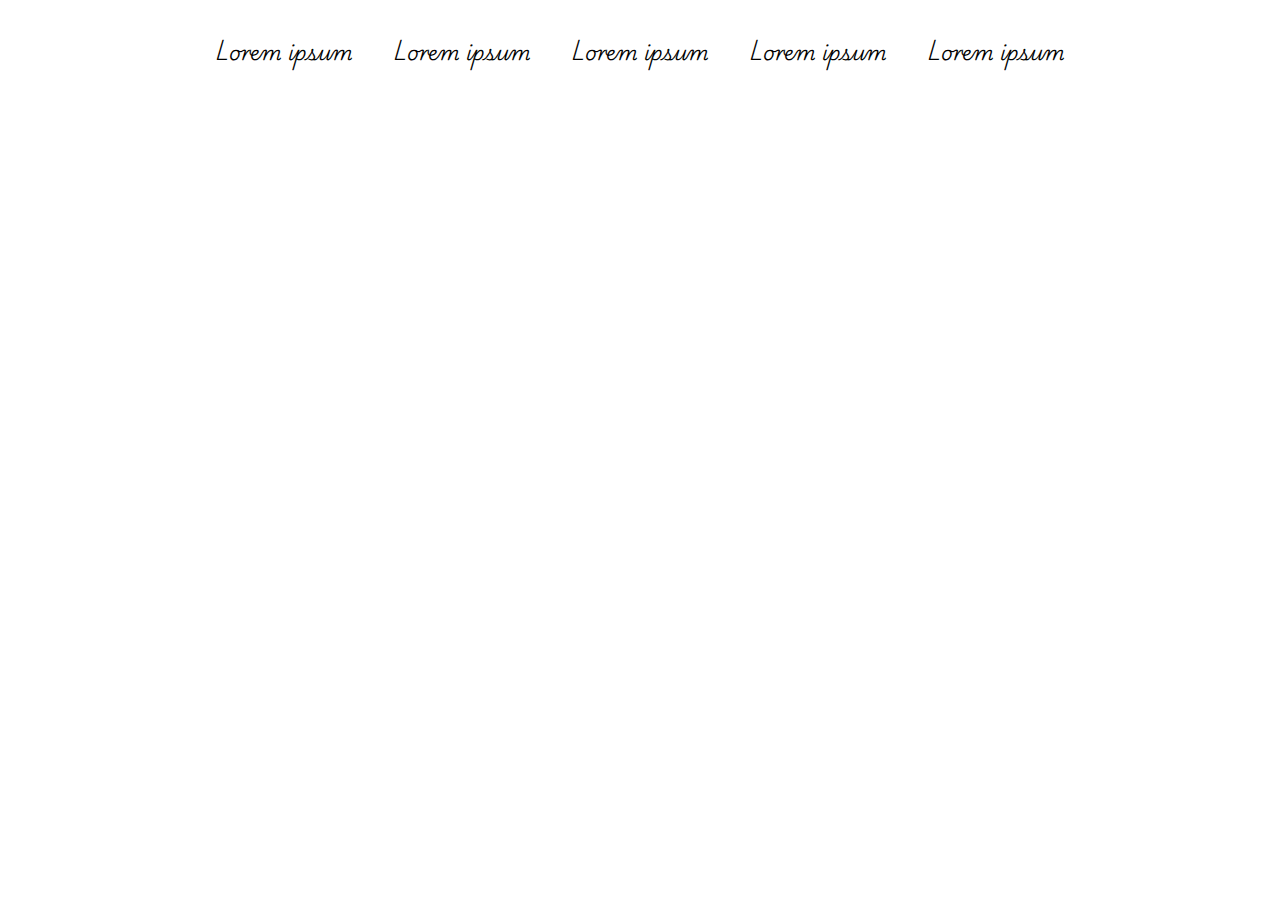
==== index.html @ 35cf9f40 "Add files via upload" ====
<!DOCTYPE html>
<html lang="en">
<head>
    <meta charset="UTF-8">
    <meta name="viewport" content="width=device-width, initial-scale=1.0">
    <link rel="stylesheet" href="cleancss.css">
    <link rel="stylesheet" href="style.css">
    <title>Lorem ipsum</title>
</head>
<body>
    <nav>
        <ul>
            <li><p><a href="#">Lorem ipsum</a></p></li>
            <li><p><a href="#">Lorem ipsum</a></p></li>
            <li><p><a href="#">Lorem ipsum</a></p></li>
            <li><p><a href="#">Lorem ipsum</a></p></li>
            <li><p><a href="#">Lorem ipsum</a></p></li>
        </ul>
    </nav>
    <main>
        <section>
            
        </section>
    </main>
</body>
</html>
---- cleancss.css ----
/* http://meyerweb.com/eric/tools/css/reset/ 
   v2.0 | 20110126
   License: none (public domain)
*/

html, body, div, span, applet, object, iframe,
h1, h2, h3, h4, h5, h6, p, blockquote, pre,
a, abbr, acronym, address, big, cite, code,
del, dfn, em, img, ins, kbd, q, s, samp,
small, strike, strong, sub, sup, tt, var,
b, u, i, center,
dl, dt, dd, ol, ul, li,
fieldset, form, label, legend,
table, caption, tbody, tfoot, thead, tr, th, td,
article, aside, canvas, details, embed, 
figure, figcaption, footer, header, hgroup, 
menu, nav, output, ruby, section, summary,
time, mark, audio, video {
	margin: 0;
	padding: 0;
	border: 0;
	font-size: 100%;
	font: inherit;
	vertical-align: baseline;
}
/* HTML5 display-role reset for older browsers */
article, aside, details, figcaption, figure, 
footer, header, hgroup, menu, nav, section {
	display: block;
}
body {
	line-height: 1.25;
}
ol, ul {
	list-style: none;
}
blockquote, q {
	quotes: none;
}
blockquote:before, blockquote:after,
q:before, q:after {
	content: '';
	content: none;
}
table {
	border-collapse: collapse;
	border-spacing: 0;
}
---- style.css ----
@import url('https://fonts.googleapis.com/css2?family=Playwrite+AU+QLD:wght@100..400&display=swap');

:root {
    font-family: "Playwrite AU QLD", cursive;
    font-optical-sizing: auto;
    font-weight: 300;
    font-style: normal;
    font-size: 10px;

    --bg-prim: white;
    --font-prim: black;
    --acc: rgb(90, 60, 226);
}

body {
    background-color: var(--bg-prim);
}

h1,
h2,
h4,
h5,
h6,
a,
p {
    color: var(--font-prim);

    margin: 0;
    padding: 0;
}

h1 {
    font-size: clamp(2.5rem, 2dvw, 5rem);
    font-weight: 300;
}

h2 {
    font-size: clamp(2rem, 1.5dvw, 3.75rem);
    font-weight: 300;
}

h4 {
    font-size: clamp(1rem, 0.75dvw, 3rem);
    font-weight: 300;
}

h5 {
    font-size: clamp(3rem, 3dvw, 10rem);
    font-weight: 400;
}

h6 {
    font-size: clamp(4rem, 4dvw, 10rem);
    font-weight: 400;
}

a {
    text-decoration: none;
    background: linear-gradient(var(--acc) 0 0) 
    bottom center/
    var(--underline-width, 0%) 0.2rem
    no-repeat;
    
    transition: background 0.25s ease-in-out, color 0.1s ease-in-out;
}

p {
    font-size: clamp(2rem, 1.25dvw, 4rem);
}

.acc {
    color: var(--acc);
}

a:hover {
    color: var(--acc);
    --underline-width:100%
}

nav {
    display: flex;
    height: 10rem;
    background-color: var();
    justify-content: center;
    align-items: center;
}

nav ul {
    display: flex;
    gap: 4rem;
}
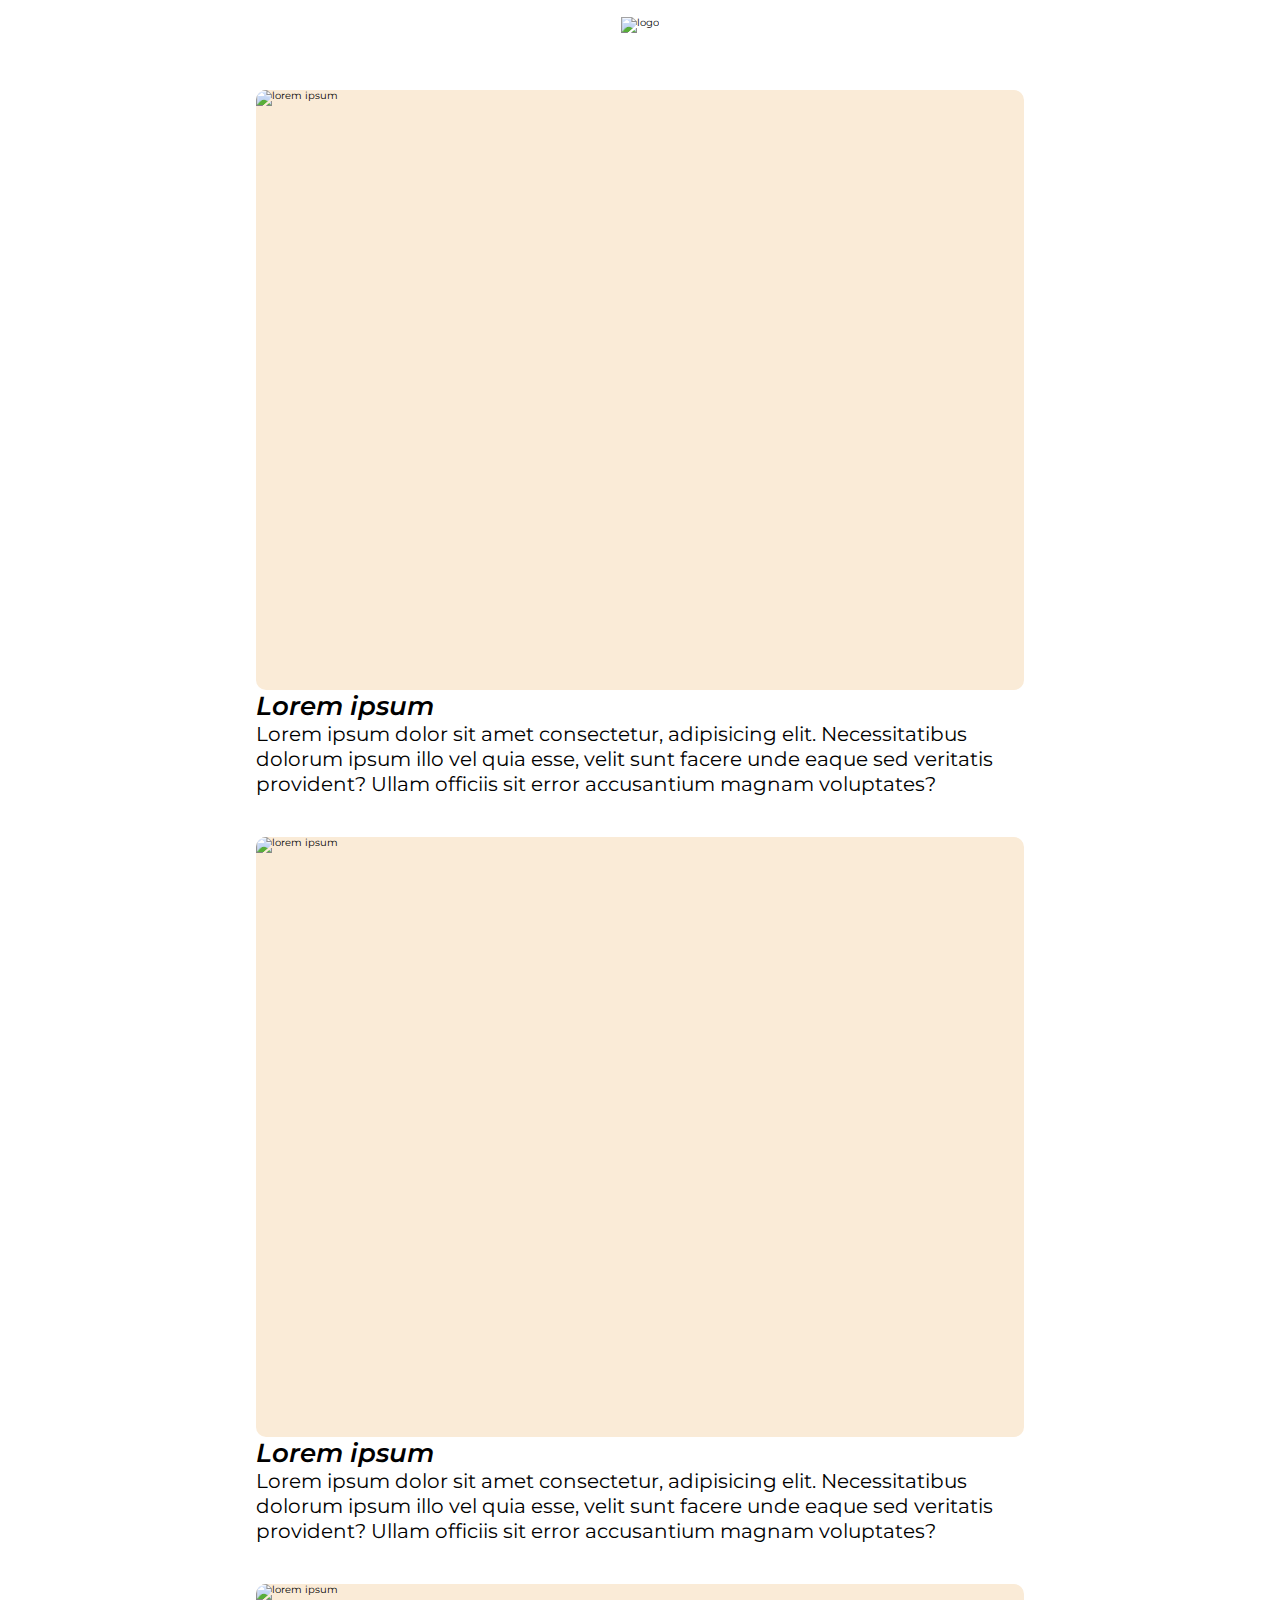
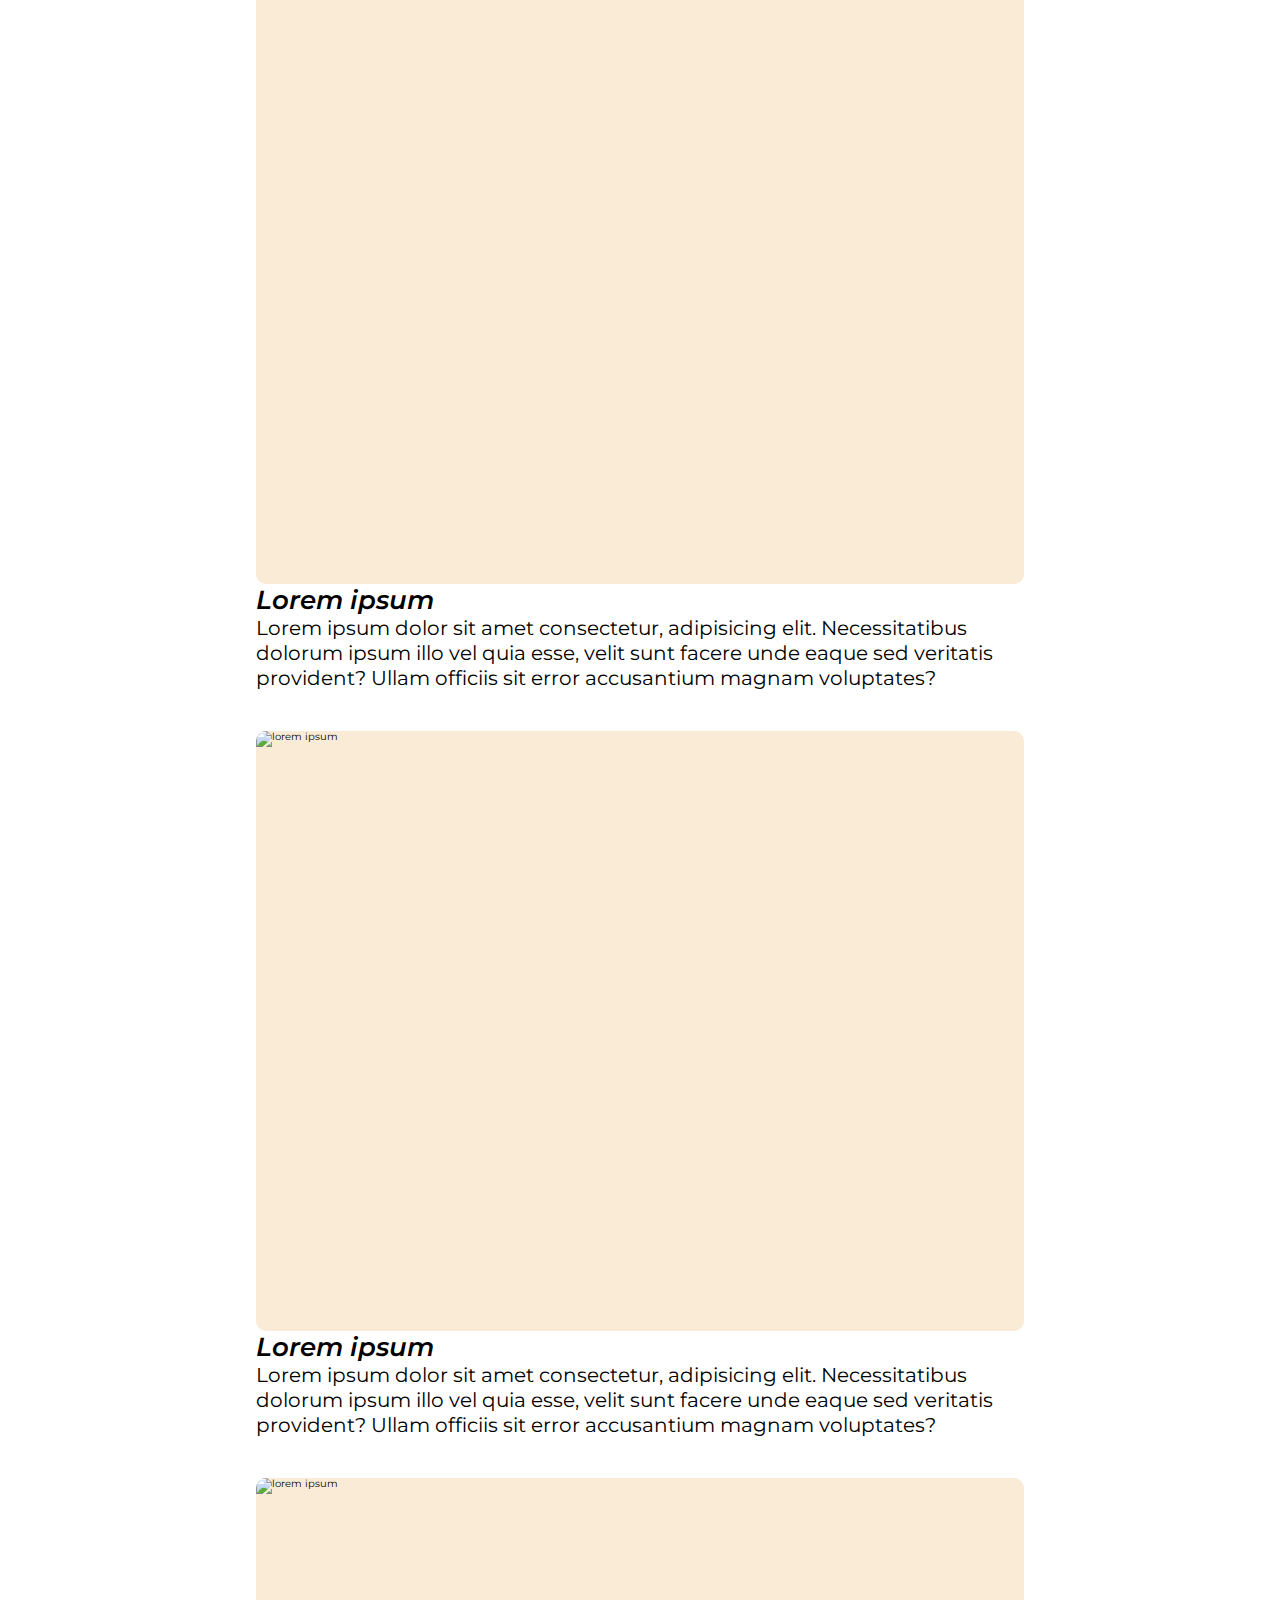
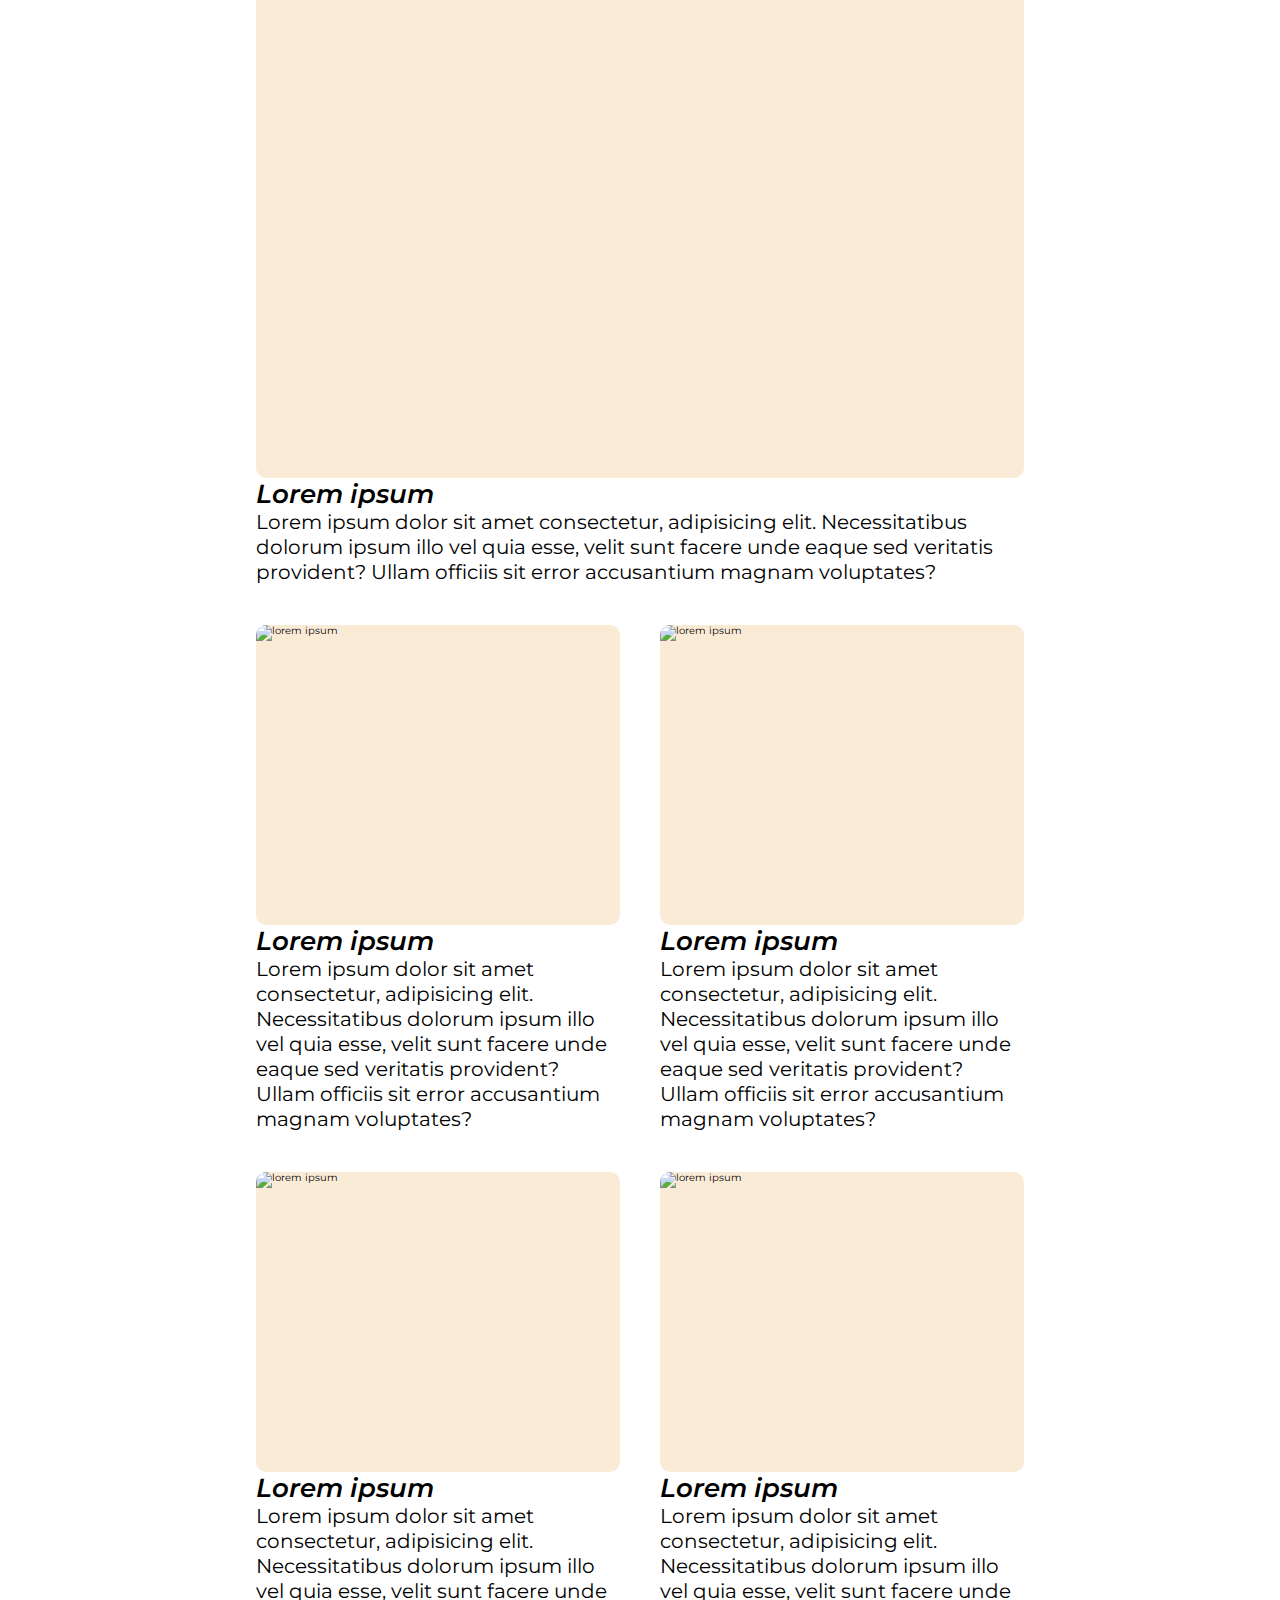
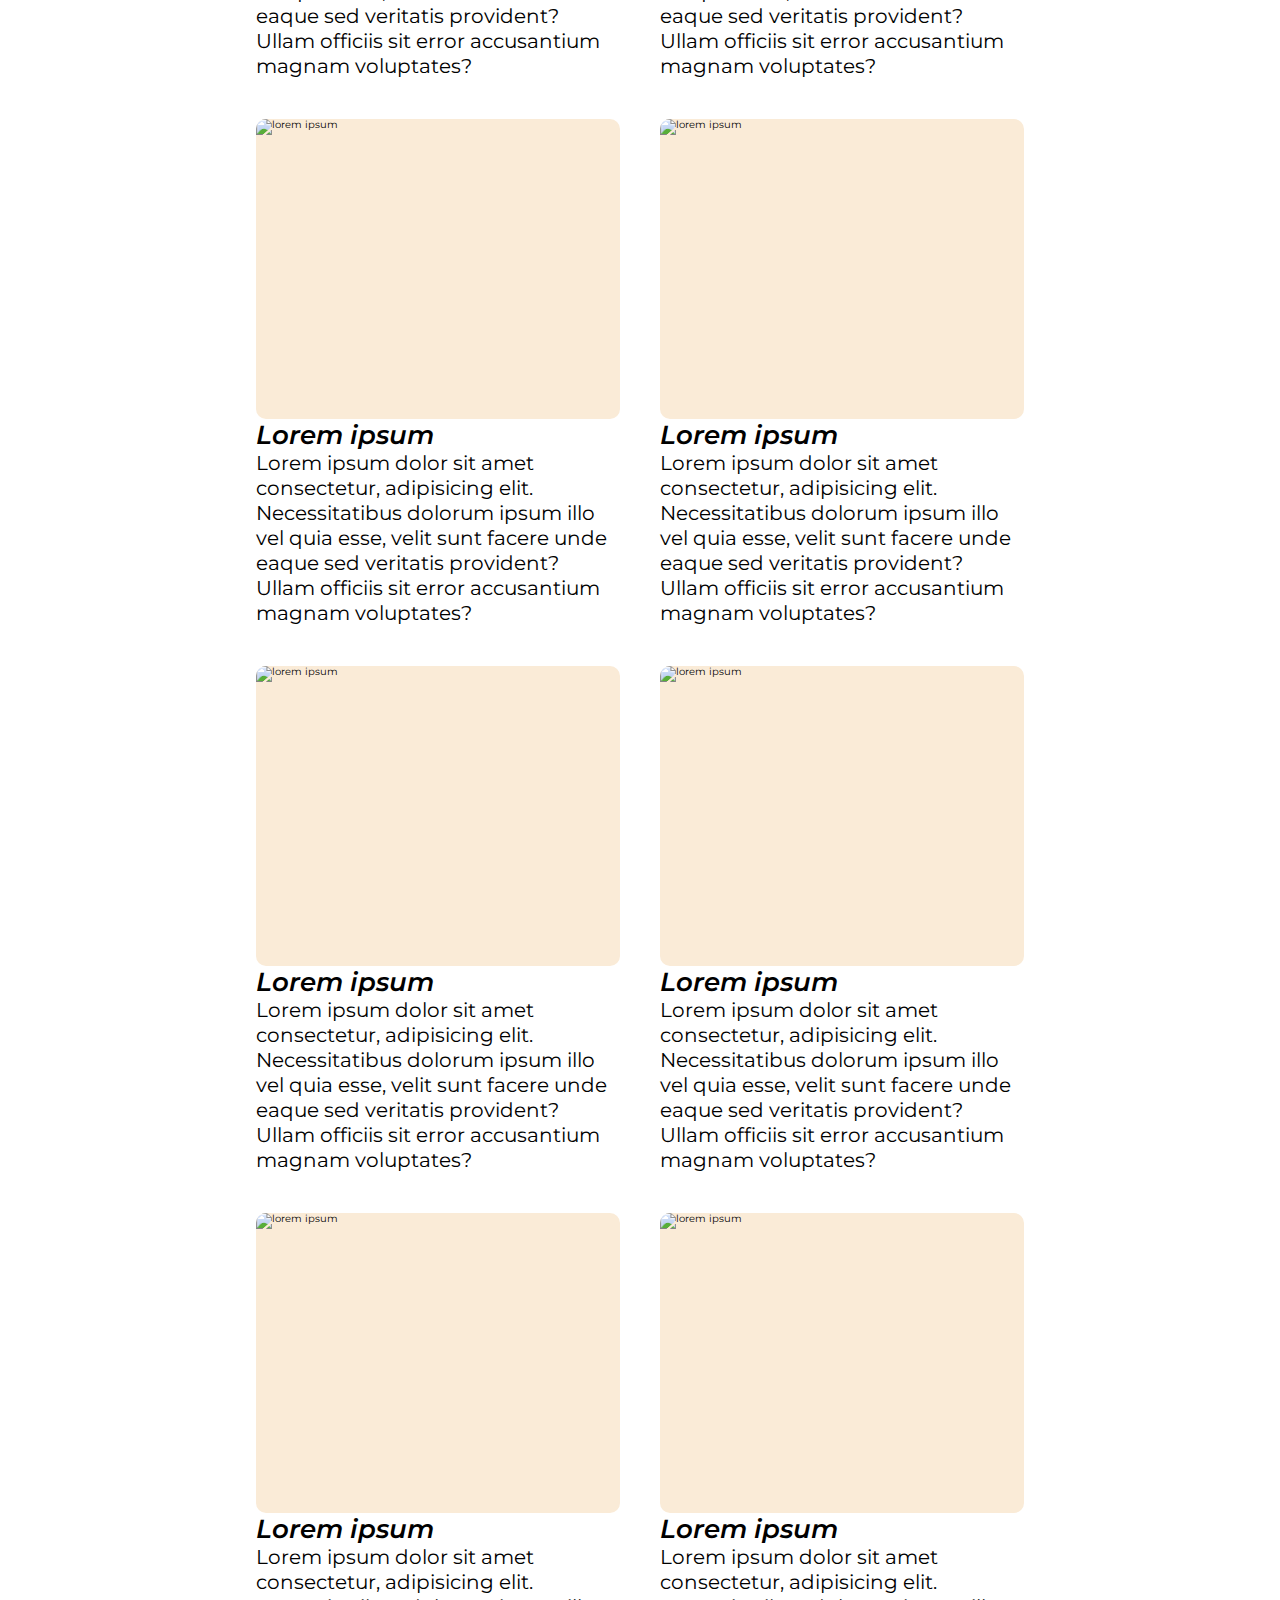
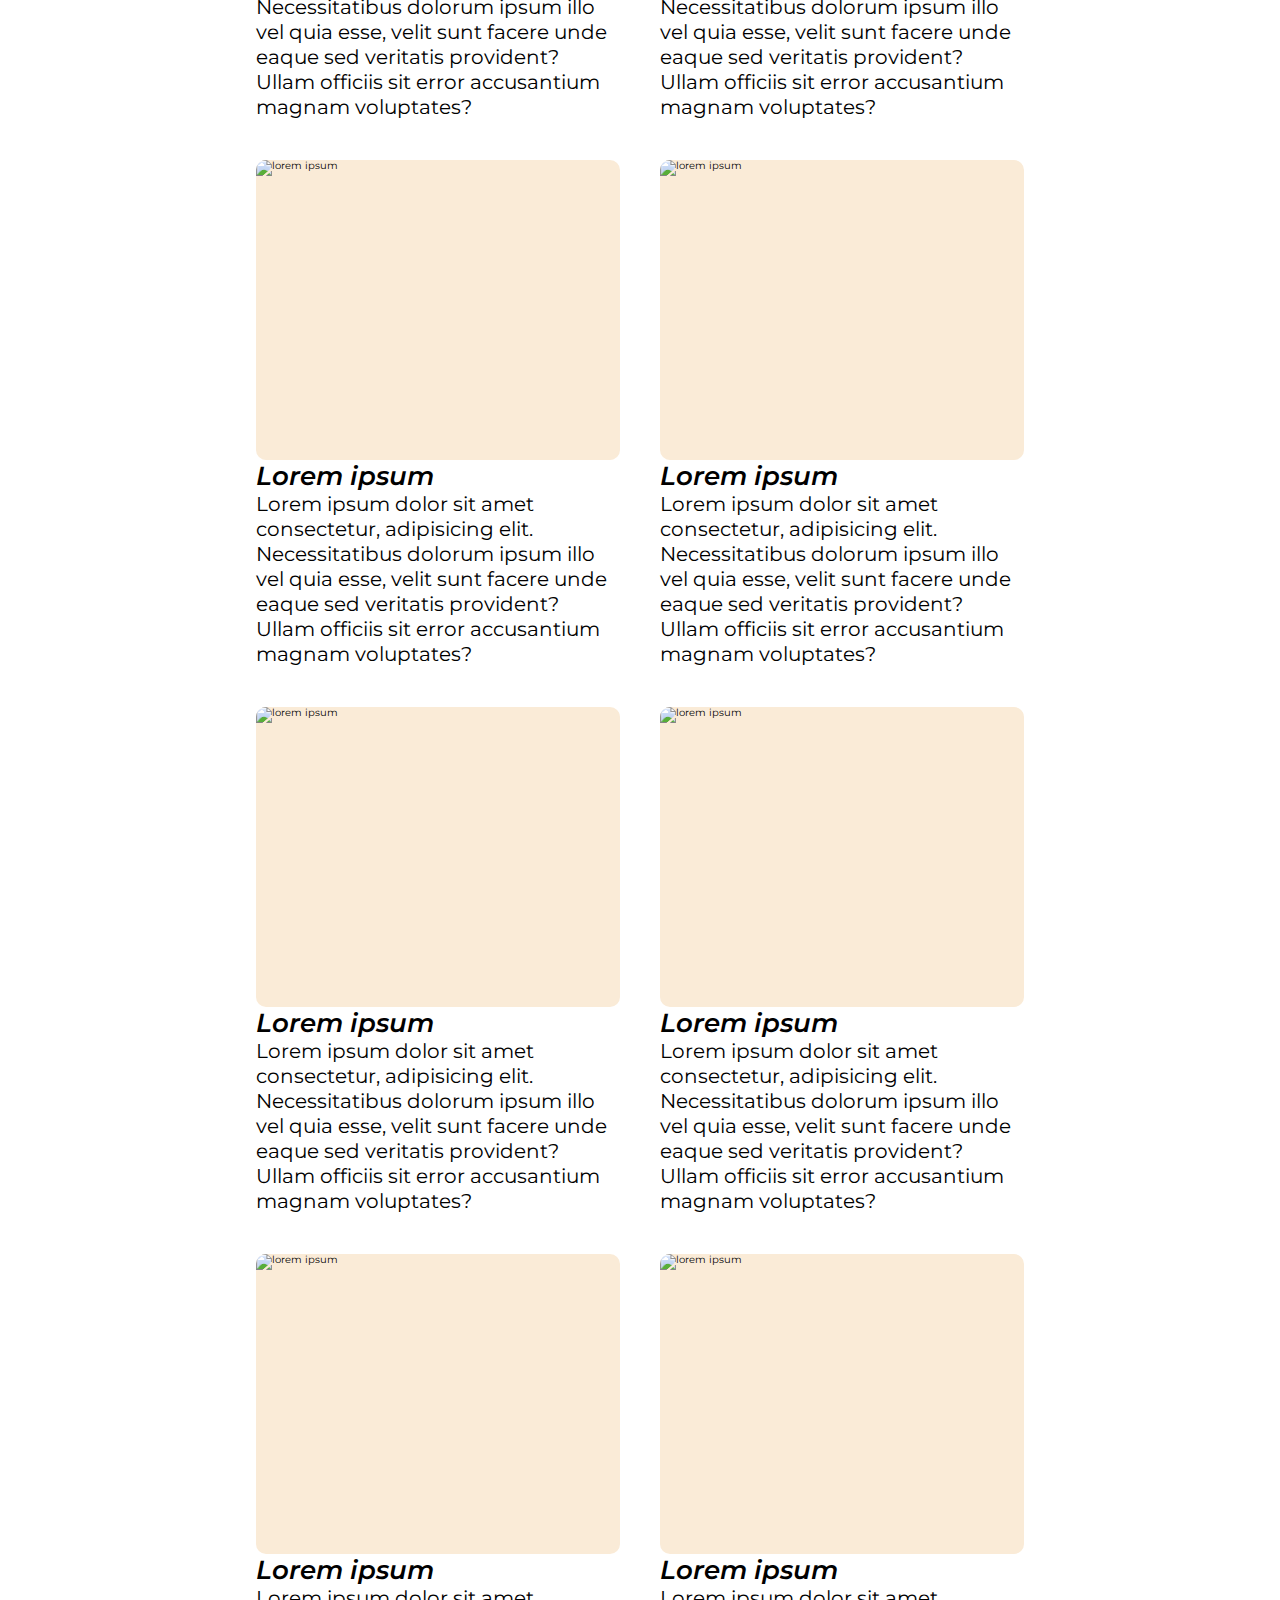
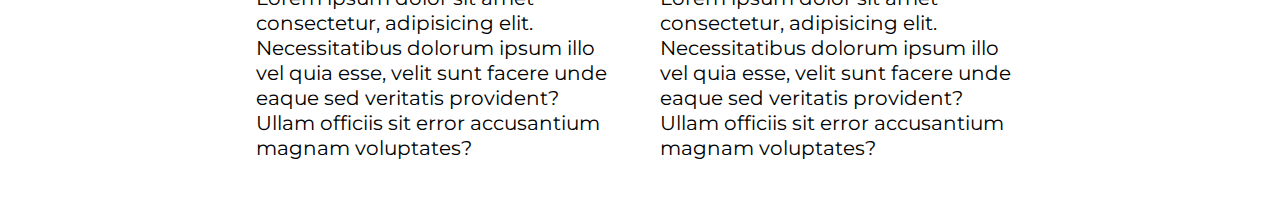
==== commit 1f3c1aa4: "Add files via upload" ====
--- a/index.html
+++ b/index.html
@@ -8,19 +8,157 @@
     <title>Lorem ipsum</title>
 </head>
 <body>
-    <nav>
-        <ul>
-            <li><p><a href="#">Lorem ipsum</a></p></li>
-            <li><p><a href="#">Lorem ipsum</a></p></li>
-            <li><p><a href="#">Lorem ipsum</a></p></li>
-            <li><p><a href="#">Lorem ipsum</a></p></li>
-            <li><p><a href="#">Lorem ipsum</a></p></li>
-        </ul>
-    </nav>
+    <header>
+        <img src="" alt="logo">
+    </header>
     <main>
-        <section>
-            
-        </section>
+        <figure class="top5">
+            <img src="nonexistentimg.jpg" alt="lorem ipsum">
+            <figcaption>
+                <h1>Lorem ipsum</h1>
+                <p>Lorem ipsum dolor sit amet consectetur, adipisicing elit. Necessitatibus dolorum ipsum illo vel quia esse, velit sunt facere unde eaque sed veritatis provident? Ullam officiis sit error accusantium magnam voluptates?</p>
+            </figcaption>
+        </figure>
+        <figure class="top5">
+            <img src="nonexistentimg.jpg" alt="lorem ipsum">
+            <figcaption>
+                <h1>Lorem ipsum</h1>
+                <p>Lorem ipsum dolor sit amet consectetur, adipisicing elit. Necessitatibus dolorum ipsum illo vel quia esse, velit sunt facere unde eaque sed veritatis provident? Ullam officiis sit error accusantium magnam voluptates?</p>
+            </figcaption>
+        </figure>
+        <figure class="top5">
+            <img src="nonexistentimg.jpg" alt="lorem ipsum">
+            <figcaption>
+                <h1>Lorem ipsum</h1>
+                <p>Lorem ipsum dolor sit amet consectetur, adipisicing elit. Necessitatibus dolorum ipsum illo vel quia esse, velit sunt facere unde eaque sed veritatis provident? Ullam officiis sit error accusantium magnam voluptates?</p>
+            </figcaption>
+        </figure>
+        <figure class="top5">
+            <img src="nonexistentimg.jpg" alt="lorem ipsum">
+            <figcaption>
+                <h1>Lorem ipsum</h1>
+                <p>Lorem ipsum dolor sit amet consectetur, adipisicing elit. Necessitatibus dolorum ipsum illo vel quia esse, velit sunt facere unde eaque sed veritatis provident? Ullam officiis sit error accusantium magnam voluptates?</p>
+            </figcaption>
+        </figure>
+        <figure class="top5">
+            <img src="nonexistentimg.jpg" alt="lorem ipsum">
+            <figcaption>
+                <h1>Lorem ipsum</h1>
+                <p>Lorem ipsum dolor sit amet consectetur, adipisicing elit. Necessitatibus dolorum ipsum illo vel quia esse, velit sunt facere unde eaque sed veritatis provident? Ullam officiis sit error accusantium magnam voluptates?</p>
+            </figcaption>
+        </figure>
+        <figure>
+            <img src="nonexistentimg.jpg" alt="lorem ipsum">
+            <figcaption>
+                <h1>Lorem ipsum</h1>
+                <p>Lorem ipsum dolor sit amet consectetur, adipisicing elit. Necessitatibus dolorum ipsum illo vel quia esse, velit sunt facere unde eaque sed veritatis provident? Ullam officiis sit error accusantium magnam voluptates?</p>
+            </figcaption>
+        </figure>
+        <figure>
+            <img src="nonexistentimg.jpg" alt="lorem ipsum">
+            <figcaption>
+                <h1>Lorem ipsum</h1>
+                <p>Lorem ipsum dolor sit amet consectetur, adipisicing elit. Necessitatibus dolorum ipsum illo vel quia esse, velit sunt facere unde eaque sed veritatis provident? Ullam officiis sit error accusantium magnam voluptates?</p>
+            </figcaption>
+        </figure>
+        <figure>
+            <img src="nonexistentimg.jpg" alt="lorem ipsum">
+            <figcaption>
+                <h1>Lorem ipsum</h1>
+                <p>Lorem ipsum dolor sit amet consectetur, adipisicing elit. Necessitatibus dolorum ipsum illo vel quia esse, velit sunt facere unde eaque sed veritatis provident? Ullam officiis sit error accusantium magnam voluptates?</p>
+            </figcaption>
+        </figure>
+        <figure>
+            <img src="nonexistentimg.jpg" alt="lorem ipsum">
+            <figcaption>
+                <h1>Lorem ipsum</h1>
+                <p>Lorem ipsum dolor sit amet consectetur, adipisicing elit. Necessitatibus dolorum ipsum illo vel quia esse, velit sunt facere unde eaque sed veritatis provident? Ullam officiis sit error accusantium magnam voluptates?</p>
+            </figcaption>
+        </figure>
+        <figure>
+            <img src="nonexistentimg.jpg" alt="lorem ipsum">
+            <figcaption>
+                <h1>Lorem ipsum</h1>
+                <p>Lorem ipsum dolor sit amet consectetur, adipisicing elit. Necessitatibus dolorum ipsum illo vel quia esse, velit sunt facere unde eaque sed veritatis provident? Ullam officiis sit error accusantium magnam voluptates?</p>
+            </figcaption>
+        </figure>
+        <figure>
+            <img src="nonexistentimg.jpg" alt="lorem ipsum">
+            <figcaption>
+                <h1>Lorem ipsum</h1>
+                <p>Lorem ipsum dolor sit amet consectetur, adipisicing elit. Necessitatibus dolorum ipsum illo vel quia esse, velit sunt facere unde eaque sed veritatis provident? Ullam officiis sit error accusantium magnam voluptates?</p>
+            </figcaption>
+        </figure>
+        <figure>
+            <img src="nonexistentimg.jpg" alt="lorem ipsum">
+            <figcaption>
+                <h1>Lorem ipsum</h1>
+                <p>Lorem ipsum dolor sit amet consectetur, adipisicing elit. Necessitatibus dolorum ipsum illo vel quia esse, velit sunt facere unde eaque sed veritatis provident? Ullam officiis sit error accusantium magnam voluptates?</p>
+            </figcaption>
+        </figure>
+        <figure>
+            <img src="nonexistentimg.jpg" alt="lorem ipsum">
+            <figcaption>
+                <h1>Lorem ipsum</h1>
+                <p>Lorem ipsum dolor sit amet consectetur, adipisicing elit. Necessitatibus dolorum ipsum illo vel quia esse, velit sunt facere unde eaque sed veritatis provident? Ullam officiis sit error accusantium magnam voluptates?</p>
+            </figcaption>
+        </figure>
+        <figure>
+            <img src="nonexistentimg.jpg" alt="lorem ipsum">
+            <figcaption>
+                <h1>Lorem ipsum</h1>
+                <p>Lorem ipsum dolor sit amet consectetur, adipisicing elit. Necessitatibus dolorum ipsum illo vel quia esse, velit sunt facere unde eaque sed veritatis provident? Ullam officiis sit error accusantium magnam voluptates?</p>
+            </figcaption>
+        </figure>
+        <figure>
+            <img src="nonexistentimg.jpg" alt="lorem ipsum">
+            <figcaption>
+                <h1>Lorem ipsum</h1>
+                <p>Lorem ipsum dolor sit amet consectetur, adipisicing elit. Necessitatibus dolorum ipsum illo vel quia esse, velit sunt facere unde eaque sed veritatis provident? Ullam officiis sit error accusantium magnam voluptates?</p>
+            </figcaption>
+        </figure>
+        <figure>
+            <img src="nonexistentimg.jpg" alt="lorem ipsum">
+            <figcaption>
+                <h1>Lorem ipsum</h1>
+                <p>Lorem ipsum dolor sit amet consectetur, adipisicing elit. Necessitatibus dolorum ipsum illo vel quia esse, velit sunt facere unde eaque sed veritatis provident? Ullam officiis sit error accusantium magnam voluptates?</p>
+            </figcaption>
+        </figure>
+        <figure>
+            <img src="nonexistentimg.jpg" alt="lorem ipsum">
+            <figcaption>
+                <h1>Lorem ipsum</h1>
+                <p>Lorem ipsum dolor sit amet consectetur, adipisicing elit. Necessitatibus dolorum ipsum illo vel quia esse, velit sunt facere unde eaque sed veritatis provident? Ullam officiis sit error accusantium magnam voluptates?</p>
+            </figcaption>
+        </figure>
+        <figure>
+            <img src="nonexistentimg.jpg" alt="lorem ipsum">
+            <figcaption>
+                <h1>Lorem ipsum</h1>
+                <p>Lorem ipsum dolor sit amet consectetur, adipisicing elit. Necessitatibus dolorum ipsum illo vel quia esse, velit sunt facere unde eaque sed veritatis provident? Ullam officiis sit error accusantium magnam voluptates?</p>
+            </figcaption>
+        </figure>
+        <figure>
+            <img src="nonexistentimg.jpg" alt="lorem ipsum">
+            <figcaption>
+                <h1>Lorem ipsum</h1>
+                <p>Lorem ipsum dolor sit amet consectetur, adipisicing elit. Necessitatibus dolorum ipsum illo vel quia esse, velit sunt facere unde eaque sed veritatis provident? Ullam officiis sit error accusantium magnam voluptates?</p>
+            </figcaption>
+        </figure>
+        <figure>
+            <img src="nonexistentimg.jpg" alt="lorem ipsum">
+            <figcaption>
+                <h1>Lorem ipsum</h1>
+                <p>Lorem ipsum dolor sit amet consectetur, adipisicing elit. Necessitatibus dolorum ipsum illo vel quia esse, velit sunt facere unde eaque sed veritatis provident? Ullam officiis sit error accusantium magnam voluptates?</p>
+            </figcaption>
+        </figure>
+        <figure>
+            <img src="nonexistentimg.jpg" alt="lorem ipsum">
+            <figcaption>
+                <h1>Lorem ipsum</h1>
+                <p>Lorem ipsum dolor sit amet consectetur, adipisicing elit. Necessitatibus dolorum ipsum illo vel quia esse, velit sunt facere unde eaque sed veritatis provident? Ullam officiis sit error accusantium magnam voluptates?</p>
+            </figcaption>
+        </figure>
     </main>
 </body>
 </html>--- a/style.css
+++ b/style.css
@@ -1,9 +1,9 @@
-@import url('https://fonts.googleapis.com/css2?family=Playwrite+AU+QLD:wght@100..400&display=swap');
+@import url('https://fonts.googleapis.com/css2?family=Montserrat:ital,wght@0,100..900;1,100..900&display=swap');
 
 :root {
-    font-family: "Playwrite AU QLD", cursive;
+    font-family: "Montserrat", sans-serif;
     font-optical-sizing: auto;
-    font-weight: 300;
+    font-weight: 400;
     font-style: normal;
     font-size: 10px;
 
@@ -31,12 +31,12 @@
 
 h1 {
     font-size: clamp(2.5rem, 2dvw, 5rem);
-    font-weight: 300;
+    font-weight: 600;
 }
 
 h2 {
     font-size: clamp(2rem, 1.5dvw, 3.75rem);
-    font-weight: 300;
+    font-weight: 400;
 }
 
 h4 {
@@ -46,12 +46,12 @@
 
 h5 {
     font-size: clamp(3rem, 3dvw, 10rem);
-    font-weight: 400;
+    font-weight: 500;
 }
 
 h6 {
     font-size: clamp(4rem, 4dvw, 10rem);
-    font-weight: 400;
+    font-weight: 500;
 }
 
 a {
@@ -88,4 +88,51 @@
 nav ul {
     display: flex;
     gap: 4rem;
+}
+
+header {
+    display: flex;
+    justify-content: center;
+    align-items: center;
+    height: 5rem;
+    width: 100%;
+}
+
+main {
+    box-sizing: border-box;
+    padding: 4rem 20%;
+    display: flex;
+    flex-direction: column;
+    gap: 4rem;
+    display: grid;
+    grid-template-columns: 1fr 1fr;
+}
+
+figure.top5 {
+    display: flex;
+    flex-direction: column;
+    grid-column: 1 / 3;
+}
+
+figure.top5 img {
+    background-color: antiquewhite;
+    height: 60rem;
+    width: 100%;
+    border-radius: 1rem;
+}
+
+figcaption h1 {
+    font-style: italic;
+}
+
+figure:not(.top5) {
+    display: flex;
+    flex-direction: column;
+}
+
+figure:not(.top5) img {
+    background-color: antiquewhite;
+    height: 30rem;
+    width: 100%;
+    border-radius: 1rem;
 }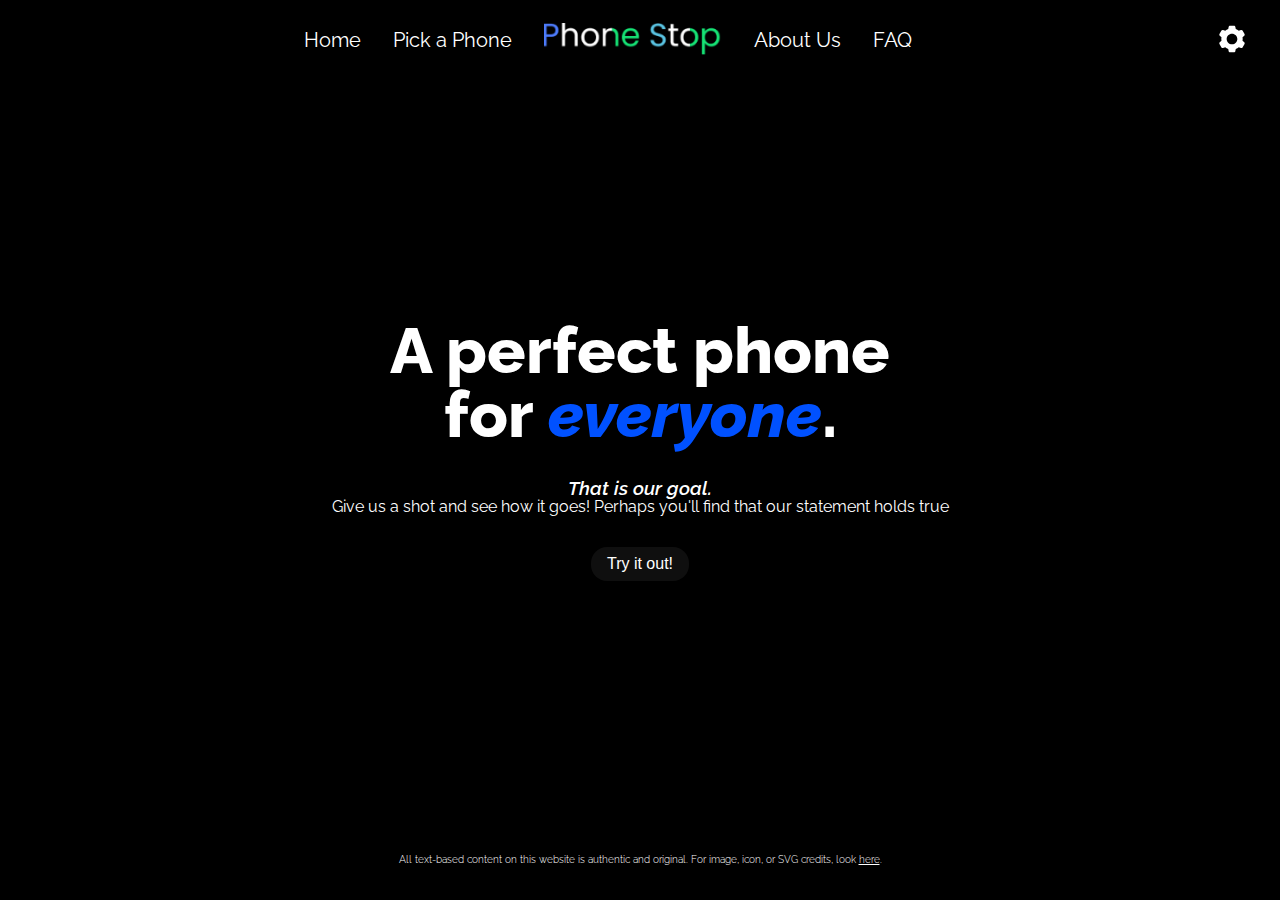
==== commit 2b519d44: "Add files via upload" ====
--- a/index.html
+++ b/index.html
@@ -3,162 +3,39 @@
 <head>
     <meta charset="UTF-8">
     <meta name="viewport" content="width=device-width, initial-scale=1.0">
-    <link rel="stylesheet" href="cleancss.css">
+    <title>Phone Stop</title>
+    <link rel="stylesheet" href="CSS/CleanCSS.css">
     <link rel="stylesheet" href="style.css">
-    <title>Lorem ipsum</title>
+    <link rel="stylesheet" href="CSS/homepage.css">
 </head>
 <body>
-    <header>
-        <img src="" alt="logo">
-    </header>
+    <nav>
+        <ul>
+            <li><a href="#"><h4>Home</h4></a></li>
+            <li><a href="HTML/Pick-a-Phone.html"><h4>Pick a Phone</h4></a></li>
+            <li>
+                <img src="img/logo.png" alt="" class="logoImg">
+            </li>
+            <li><a href="HTML/About-Us.html"><h4>About Us</h4></a></li>
+            <li><a href="HTML/Frequently-Asked-Questions.html"><h4>FAQ</h4></a></li>
+        </ul>
+        <div class="accessibilityButton">
+            <img src="img/SVG/settings.svg" alt="">
+            <div class="accessibilityMenu">
+                <h4>
+                    You can set up a custom theme for this website or use one of the provided ones below. If you also wish to adjust it for colourblindness, you can do so here as well.
+                </h4>
+            </div>
+        </div>
+    </nav>
     <main>
-        <figure class="top5">
-            <img src="nonexistentimg.jpg" alt="lorem ipsum">
-            <figcaption>
-                <h1>Lorem ipsum</h1>
-                <p>Lorem ipsum dolor sit amet consectetur, adipisicing elit. Necessitatibus dolorum ipsum illo vel quia esse, velit sunt facere unde eaque sed veritatis provident? Ullam officiis sit error accusantium magnam voluptates?</p>
-            </figcaption>
-        </figure>
-        <figure class="top5">
-            <img src="nonexistentimg.jpg" alt="lorem ipsum">
-            <figcaption>
-                <h1>Lorem ipsum</h1>
-                <p>Lorem ipsum dolor sit amet consectetur, adipisicing elit. Necessitatibus dolorum ipsum illo vel quia esse, velit sunt facere unde eaque sed veritatis provident? Ullam officiis sit error accusantium magnam voluptates?</p>
-            </figcaption>
-        </figure>
-        <figure class="top5">
-            <img src="nonexistentimg.jpg" alt="lorem ipsum">
-            <figcaption>
-                <h1>Lorem ipsum</h1>
-                <p>Lorem ipsum dolor sit amet consectetur, adipisicing elit. Necessitatibus dolorum ipsum illo vel quia esse, velit sunt facere unde eaque sed veritatis provident? Ullam officiis sit error accusantium magnam voluptates?</p>
-            </figcaption>
-        </figure>
-        <figure class="top5">
-            <img src="nonexistentimg.jpg" alt="lorem ipsum">
-            <figcaption>
-                <h1>Lorem ipsum</h1>
-                <p>Lorem ipsum dolor sit amet consectetur, adipisicing elit. Necessitatibus dolorum ipsum illo vel quia esse, velit sunt facere unde eaque sed veritatis provident? Ullam officiis sit error accusantium magnam voluptates?</p>
-            </figcaption>
-        </figure>
-        <figure class="top5">
-            <img src="nonexistentimg.jpg" alt="lorem ipsum">
-            <figcaption>
-                <h1>Lorem ipsum</h1>
-                <p>Lorem ipsum dolor sit amet consectetur, adipisicing elit. Necessitatibus dolorum ipsum illo vel quia esse, velit sunt facere unde eaque sed veritatis provident? Ullam officiis sit error accusantium magnam voluptates?</p>
-            </figcaption>
-        </figure>
-        <figure>
-            <img src="nonexistentimg.jpg" alt="lorem ipsum">
-            <figcaption>
-                <h1>Lorem ipsum</h1>
-                <p>Lorem ipsum dolor sit amet consectetur, adipisicing elit. Necessitatibus dolorum ipsum illo vel quia esse, velit sunt facere unde eaque sed veritatis provident? Ullam officiis sit error accusantium magnam voluptates?</p>
-            </figcaption>
-        </figure>
-        <figure>
-            <img src="nonexistentimg.jpg" alt="lorem ipsum">
-            <figcaption>
-                <h1>Lorem ipsum</h1>
-                <p>Lorem ipsum dolor sit amet consectetur, adipisicing elit. Necessitatibus dolorum ipsum illo vel quia esse, velit sunt facere unde eaque sed veritatis provident? Ullam officiis sit error accusantium magnam voluptates?</p>
-            </figcaption>
-        </figure>
-        <figure>
-            <img src="nonexistentimg.jpg" alt="lorem ipsum">
-            <figcaption>
-                <h1>Lorem ipsum</h1>
-                <p>Lorem ipsum dolor sit amet consectetur, adipisicing elit. Necessitatibus dolorum ipsum illo vel quia esse, velit sunt facere unde eaque sed veritatis provident? Ullam officiis sit error accusantium magnam voluptates?</p>
-            </figcaption>
-        </figure>
-        <figure>
-            <img src="nonexistentimg.jpg" alt="lorem ipsum">
-            <figcaption>
-                <h1>Lorem ipsum</h1>
-                <p>Lorem ipsum dolor sit amet consectetur, adipisicing elit. Necessitatibus dolorum ipsum illo vel quia esse, velit sunt facere unde eaque sed veritatis provident? Ullam officiis sit error accusantium magnam voluptates?</p>
-            </figcaption>
-        </figure>
-        <figure>
-            <img src="nonexistentimg.jpg" alt="lorem ipsum">
-            <figcaption>
-                <h1>Lorem ipsum</h1>
-                <p>Lorem ipsum dolor sit amet consectetur, adipisicing elit. Necessitatibus dolorum ipsum illo vel quia esse, velit sunt facere unde eaque sed veritatis provident? Ullam officiis sit error accusantium magnam voluptates?</p>
-            </figcaption>
-        </figure>
-        <figure>
-            <img src="nonexistentimg.jpg" alt="lorem ipsum">
-            <figcaption>
-                <h1>Lorem ipsum</h1>
-                <p>Lorem ipsum dolor sit amet consectetur, adipisicing elit. Necessitatibus dolorum ipsum illo vel quia esse, velit sunt facere unde eaque sed veritatis provident? Ullam officiis sit error accusantium magnam voluptates?</p>
-            </figcaption>
-        </figure>
-        <figure>
-            <img src="nonexistentimg.jpg" alt="lorem ipsum">
-            <figcaption>
-                <h1>Lorem ipsum</h1>
-                <p>Lorem ipsum dolor sit amet consectetur, adipisicing elit. Necessitatibus dolorum ipsum illo vel quia esse, velit sunt facere unde eaque sed veritatis provident? Ullam officiis sit error accusantium magnam voluptates?</p>
-            </figcaption>
-        </figure>
-        <figure>
-            <img src="nonexistentimg.jpg" alt="lorem ipsum">
-            <figcaption>
-                <h1>Lorem ipsum</h1>
-                <p>Lorem ipsum dolor sit amet consectetur, adipisicing elit. Necessitatibus dolorum ipsum illo vel quia esse, velit sunt facere unde eaque sed veritatis provident? Ullam officiis sit error accusantium magnam voluptates?</p>
-            </figcaption>
-        </figure>
-        <figure>
-            <img src="nonexistentimg.jpg" alt="lorem ipsum">
-            <figcaption>
-                <h1>Lorem ipsum</h1>
-                <p>Lorem ipsum dolor sit amet consectetur, adipisicing elit. Necessitatibus dolorum ipsum illo vel quia esse, velit sunt facere unde eaque sed veritatis provident? Ullam officiis sit error accusantium magnam voluptates?</p>
-            </figcaption>
-        </figure>
-        <figure>
-            <img src="nonexistentimg.jpg" alt="lorem ipsum">
-            <figcaption>
-                <h1>Lorem ipsum</h1>
-                <p>Lorem ipsum dolor sit amet consectetur, adipisicing elit. Necessitatibus dolorum ipsum illo vel quia esse, velit sunt facere unde eaque sed veritatis provident? Ullam officiis sit error accusantium magnam voluptates?</p>
-            </figcaption>
-        </figure>
-        <figure>
-            <img src="nonexistentimg.jpg" alt="lorem ipsum">
-            <figcaption>
-                <h1>Lorem ipsum</h1>
-                <p>Lorem ipsum dolor sit amet consectetur, adipisicing elit. Necessitatibus dolorum ipsum illo vel quia esse, velit sunt facere unde eaque sed veritatis provident? Ullam officiis sit error accusantium magnam voluptates?</p>
-            </figcaption>
-        </figure>
-        <figure>
-            <img src="nonexistentimg.jpg" alt="lorem ipsum">
-            <figcaption>
-                <h1>Lorem ipsum</h1>
-                <p>Lorem ipsum dolor sit amet consectetur, adipisicing elit. Necessitatibus dolorum ipsum illo vel quia esse, velit sunt facere unde eaque sed veritatis provident? Ullam officiis sit error accusantium magnam voluptates?</p>
-            </figcaption>
-        </figure>
-        <figure>
-            <img src="nonexistentimg.jpg" alt="lorem ipsum">
-            <figcaption>
-                <h1>Lorem ipsum</h1>
-                <p>Lorem ipsum dolor sit amet consectetur, adipisicing elit. Necessitatibus dolorum ipsum illo vel quia esse, velit sunt facere unde eaque sed veritatis provident? Ullam officiis sit error accusantium magnam voluptates?</p>
-            </figcaption>
-        </figure>
-        <figure>
-            <img src="nonexistentimg.jpg" alt="lorem ipsum">
-            <figcaption>
-                <h1>Lorem ipsum</h1>
-                <p>Lorem ipsum dolor sit amet consectetur, adipisicing elit. Necessitatibus dolorum ipsum illo vel quia esse, velit sunt facere unde eaque sed veritatis provident? Ullam officiis sit error accusantium magnam voluptates?</p>
-            </figcaption>
-        </figure>
-        <figure>
-            <img src="nonexistentimg.jpg" alt="lorem ipsum">
-            <figcaption>
-                <h1>Lorem ipsum</h1>
-                <p>Lorem ipsum dolor sit amet consectetur, adipisicing elit. Necessitatibus dolorum ipsum illo vel quia esse, velit sunt facere unde eaque sed veritatis provident? Ullam officiis sit error accusantium magnam voluptates?</p>
-            </figcaption>
-        </figure>
-        <figure>
-            <img src="nonexistentimg.jpg" alt="lorem ipsum">
-            <figcaption>
-                <h1>Lorem ipsum</h1>
-                <p>Lorem ipsum dolor sit amet consectetur, adipisicing elit. Necessitatibus dolorum ipsum illo vel quia esse, velit sunt facere unde eaque sed veritatis provident? Ullam officiis sit error accusantium magnam voluptates?</p>
-            </figcaption>
-        </figure>
+        <h6>A perfect phone<br>for <span class="accent">everyone</span>.</h6>
+        <h2>That is our goal.</h2>
+        <p>Give us a shot and see how it goes! Perhaps you'll find that our statement holds true</p>
+        <a href="HTML/Pick-a-Phone.html"><button><p>Try it out!</p></button></a>
     </main>
+    <footer>
+        <h3>All text-based content on this website is authentic and original. For image, icon, or SVG credits, look <a href="HTML/About-Us.html">here</a>.</h3>
+    </footer>
 </body>
 </html>--- a/CSS/CleanCSS.css
+++ b/CSS/CleanCSS.css
@@ -0,0 +1,48 @@
+/* http://meyerweb.com/eric/tools/css/reset/ 
+   v2.0 | 20110126
+   License: none (public domain)
+*/
+
+html, body, div, span, applet, object, iframe,
+h1, h2, h3, h4, h5, h6, p, blockquote, pre,
+a, abbr, acronym, address, big, cite, code,
+del, dfn, em, img, ins, kbd, q, s, samp,
+small, strike, strong, sub, sup, tt, var,
+b, u, i, center,
+dl, dt, dd, ol, ul, li,
+fieldset, form, label, legend,
+table, caption, tbody, tfoot, thead, tr, th, td,
+article, aside, canvas, details, embed, 
+figure, figcaption, footer, header, hgroup, 
+menu, nav, output, ruby, section, summary,
+time, mark, audio, video {
+	margin: 0;
+	padding: 0;
+	border: 0;
+	font-size: 100%;
+	font: inherit;
+	vertical-align: baseline;
+}
+/* HTML5 display-role reset for older browsers */
+article, aside, details, figcaption, figure, 
+footer, header, hgroup, menu, nav, section {
+	display: block;
+}
+body {
+	line-height: 1;
+}
+ol, ul {
+	list-style: none;
+}
+blockquote, q {
+	quotes: none;
+}
+blockquote:before, blockquote:after,
+q:before, q:after {
+	content: '';
+	content: none;
+}
+table {
+	border-collapse: collapse;
+	border-spacing: 0;
+}--- a/style.css
+++ b/style.css
@@ -1,138 +1,162 @@
-@import url('https://fonts.googleapis.com/css2?family=Montserrat:ital,wght@0,100..900;1,100..900&display=swap');
+@import url('https://fonts.googleapis.com/css2?family=Raleway:ital,wght@0,100..900;1,100..900&display=swap');
 
 :root {
-    font-family: "Montserrat", sans-serif;
+    font-family: "Raleway", sans-serif;
     font-optical-sizing: auto;
     font-weight: 400;
     font-style: normal;
-    font-size: 10px;
 
-    --bg-prim: white;
-    --font-prim: black;
-    --acc: rgb(90, 60, 226);
+    --bg-prim: black;
+    --bg-sec: rgb(15, 15, 15);
+
+    --fc-prim: white;
+    
+    --acc: rgb(0, 81, 255);
+    --warn: rgb(255, 0, 0);
 }
 
 body {
     background-color: var(--bg-prim);
+    color: var(--fc-prim);
 }
 
-h1,
-h2,
-h4,
-h5,
-h6,
-a,
-p {
-    color: var(--font-prim);
-
-    margin: 0;
-    padding: 0;
+main {
+    min-height: calc(100vh - 10rem);
 }
 
 h1 {
     font-size: clamp(2.5rem, 2dvw, 5rem);
+    font-weight: 500;
+}
+
+h2 {
+    font-size: clamp(1rem, 1.5dvw, 3.75rem);
     font-weight: 600;
 }
 
-h2 {
-    font-size: clamp(2rem, 1.5dvw, 3.75rem);
-    font-weight: 400;
+h3 {
+    font-size: clamp(0.5rem, 0.75dvw, 2rem);
+    font-weight: 300;
 }
 
 h4 {
-    font-size: clamp(1rem, 0.75dvw, 3rem);
-    font-weight: 300;
+    font-size: clamp(1.25rem, 1dvw, 3.75rem);
+    font-weight: 400;
 }
 
 h5 {
     font-size: clamp(3rem, 3dvw, 10rem);
-    font-weight: 500;
+    font-weight: 800;
 }
 
 h6 {
     font-size: clamp(4rem, 4dvw, 10rem);
-    font-weight: 500;
+    font-weight: 800;
 }
 
 a {
+    color: var(--fc-prim);
     text-decoration: none;
+
     background: linear-gradient(var(--acc) 0 0) 
     bottom center/
     var(--underline-width, 0%) 0.2rem
     no-repeat;
     
-    transition: background 0.25s ease-in-out, color 0.1s ease-in-out;
+    transition: background 0.1s ease-in-out, color 0.1s ease-in-out;
 }
 
-p {
-    font-size: clamp(2rem, 1.25dvw, 4rem);
-}
-
-.acc {
-    color: var(--acc);
+a.Warning {
+    background: linear-gradient(var(--warn) 0 0)
+    bottom center/
+    var(--underline-width, 0%) 0.2rem
+    no-repeat;
 }
 
 a:hover {
     color: var(--acc);
-    --underline-width:100%
+    --underline-width: 100%
+}
+
+a.Warning:hover {
+    color: var(--warn);
+}
+
+p {
+    font-size: clamp(1rem, 1dvw, 4rem);
+}
+
+.accent {
+    color: var(--acc);
 }
 
 nav {
     display: flex;
-    height: 10rem;
-    background-color: var();
     justify-content: center;
+    height: 5rem;
     align-items: center;
+    font-size: clamp(1.25rem, 1dvw, 3.75rem);
+    font-weight: 400;
 }
 
 nav ul {
     display: flex;
-    gap: 4rem;
+    gap: 2rem;
+    align-items: center;
+    justify-content: center;
+    width: 100%;
 }
 
-header {
+nav img.logoImg {
+    height: 2rem;
+}
+
+button {
+    background-color: var(--bg-sec);
+    color: var(--fc-prim);
+    border: none;
+    border-radius: 1rem;
+    padding: 0.5rem 1rem;
+    transition: color 0.1s ease-in-out;
+}
+
+button:hover {
+    color: var(--acc);
+    cursor: pointer;
+}
+
+footer {
     display: flex;
     justify-content: center;
     align-items: center;
     height: 5rem;
-    width: 100%;
 }
 
-main {
-    box-sizing: border-box;
-    padding: 4rem 20%;
-    display: flex;
-    flex-direction: column;
-    gap: 4rem;
-    display: grid;
-    grid-template-columns: 1fr 1fr;
+footer a {
+    text-decoration: underline;
 }
 
-figure.top5 {
-    display: flex;
-    flex-direction: column;
-    grid-column: 1 / 3;
+.accessibilityButton {
+    margin-right: 2rem;
 }
 
-figure.top5 img {
-    background-color: antiquewhite;
-    height: 60rem;
-    width: 100%;
+.accessibilityButton img {
+    height: 2rem;
+}
+
+.accessibilityMenu {
+    position: absolute;
+    transform: scale(0);
+    transform-origin: top right;
+    transition: transform 0.1s ease-in-out;
+    right: 2rem;
+    width: 30rem;
+    background-color: var(--bg-sec);
+    padding: 1rem;
     border-radius: 1rem;
 }
 
-figcaption h1 {
-    font-style: italic;
+.accessibilityButton:hover > .accessibilityMenu {
+    transform: scale(1);
 }
 
-figure:not(.top5) {
-    display: flex;
-    flex-direction: column;
-}
-
-figure:not(.top5) img {
-    background-color: antiquewhite;
-    height: 30rem;
-    width: 100%;
-    border-radius: 1rem;
-}--- a/CSS/homepage.css
+++ b/CSS/homepage.css
@@ -0,0 +1,23 @@
+main {
+    display: flex;
+    align-items: center;
+    justify-content: center;
+    flex-direction: column;
+    text-align: center;
+}
+
+h6 {
+    margin-bottom: 2rem;
+}
+
+h2 {
+    font-style: italic;
+}
+
+.accent {
+    font-style: italic;
+}
+
+button {
+    margin-top: 2rem;
+}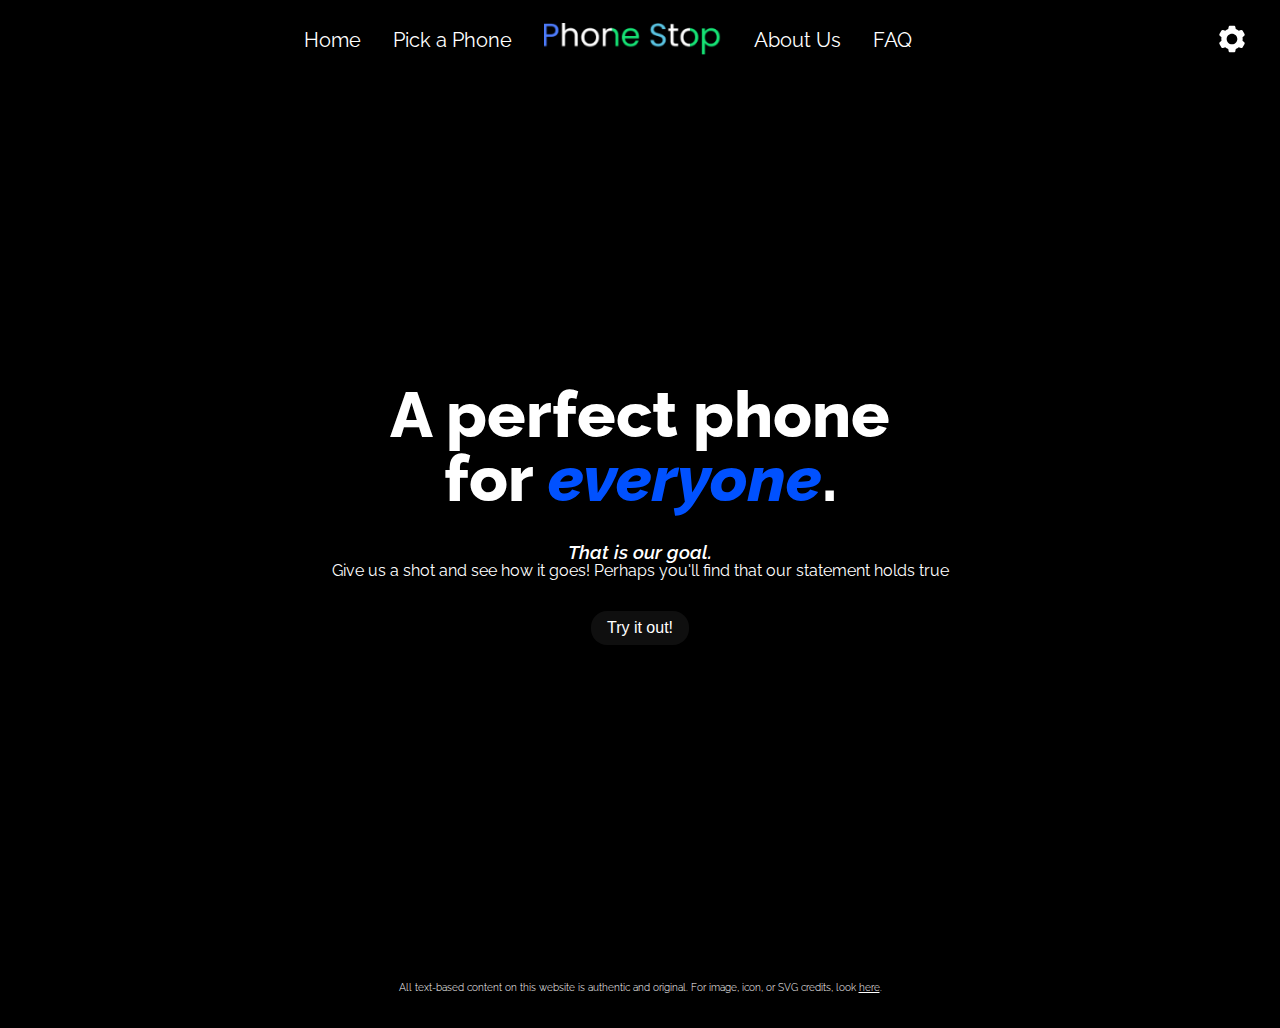
==== commit 24342e2b: "Add files via upload" ====
--- a/index.html
+++ b/index.html
@@ -11,13 +11,13 @@
 <body>
     <nav>
         <ul>
-            <li><a href="#"><h4>Home</h4></a></li>
-            <li><a href="HTML/Pick-a-Phone.html"><h4>Pick a Phone</h4></a></li>
+            <li><a href="#">Home</a></li>
+            <li><a href="HTML/Pick-a-Phone.html">Pick a Phone</a></li>
             <li>
                 <img src="img/logo.png" alt="" class="logoImg">
             </li>
-            <li><a href="HTML/About-Us.html"><h4>About Us</h4></a></li>
-            <li><a href="HTML/Frequently-Asked-Questions.html"><h4>FAQ</h4></a></li>
+            <li><a href="HTML/About-Us.html">About Us</a></li>
+            <li><a href="HTML/Frequently-Asked-Questions.html">FAQ</a></li>
         </ul>
         <div class="accessibilityButton">
             <img src="img/SVG/settings.svg" alt="">
--- a/style.css
+++ b/style.css
@@ -8,6 +8,8 @@
 
     --bg-prim: black;
     --bg-sec: rgb(15, 15, 15);
+
+    --border-prim: rgb(87, 87, 87);
 
     --fc-prim: white;
     
@@ -22,6 +24,7 @@
 
 main {
     min-height: calc(100vh - 10rem);
+    padding: 4rem 20%;
 }
 
 h1 {
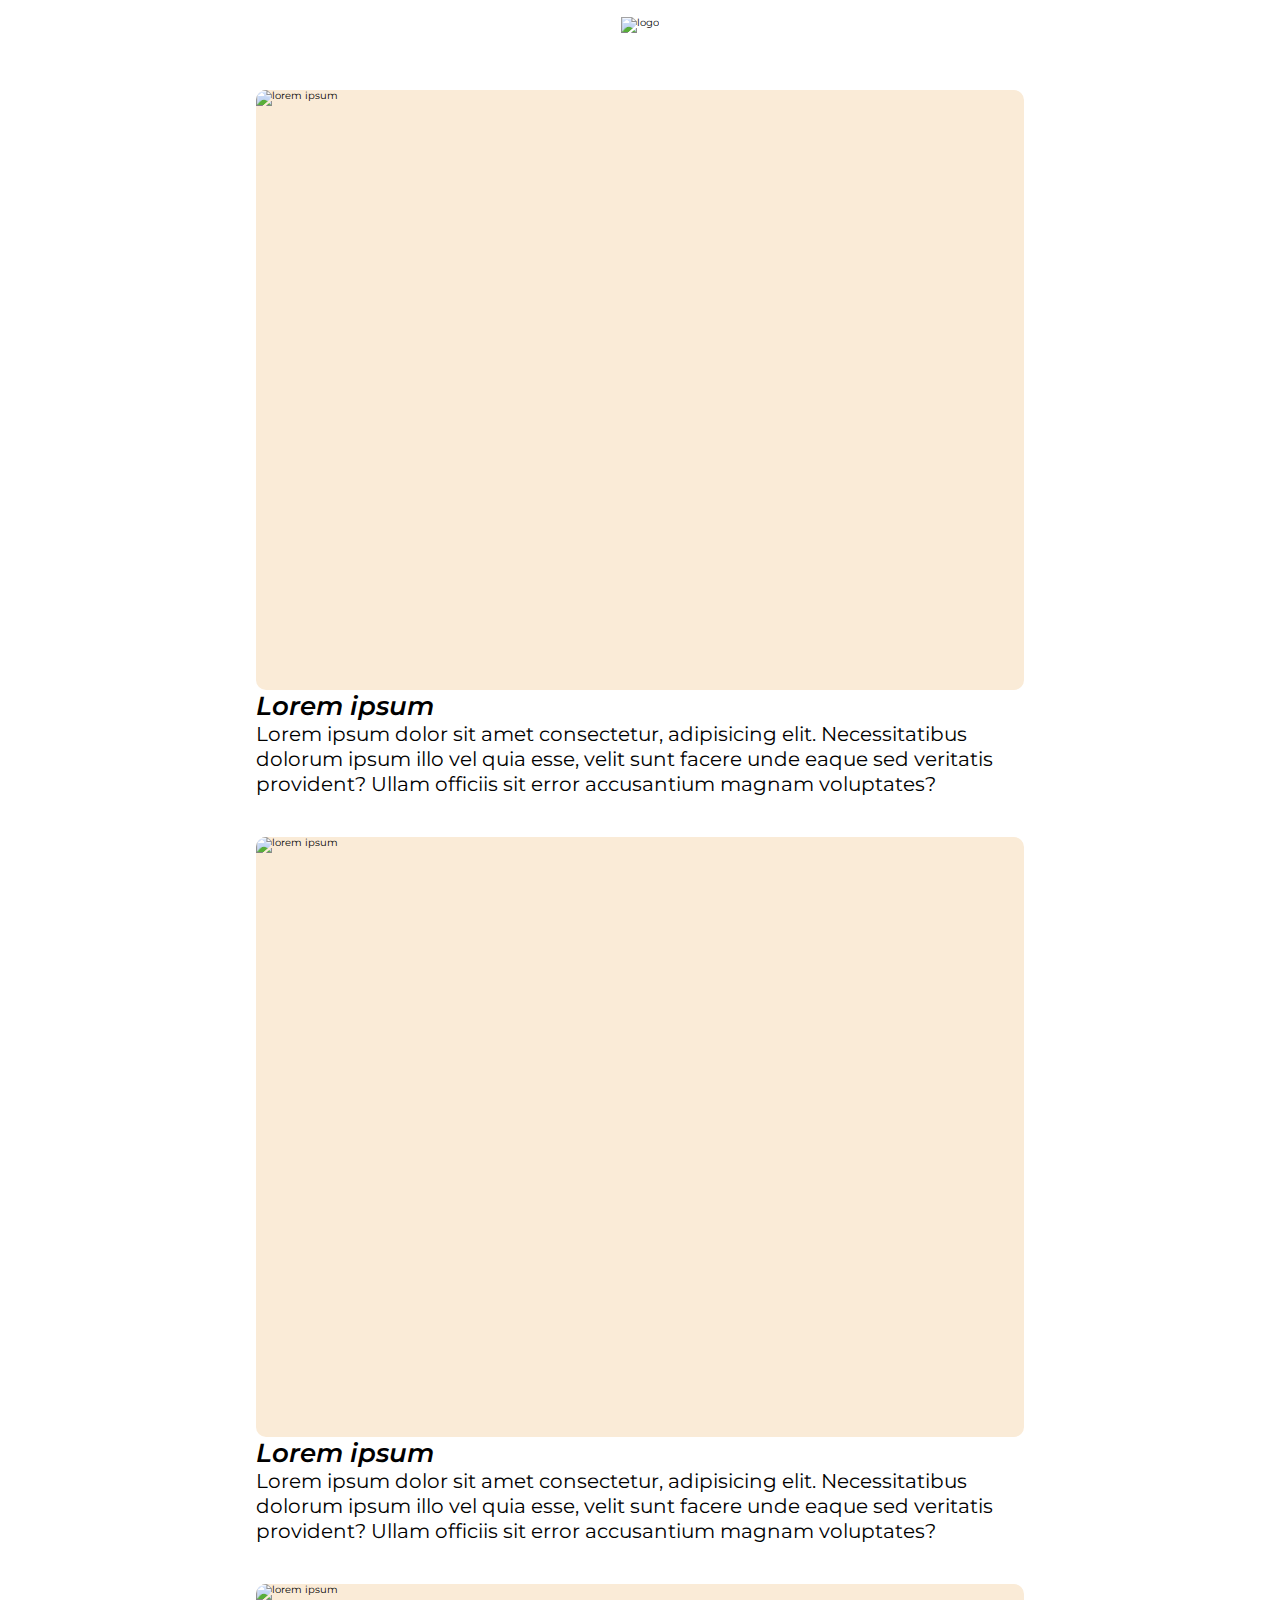
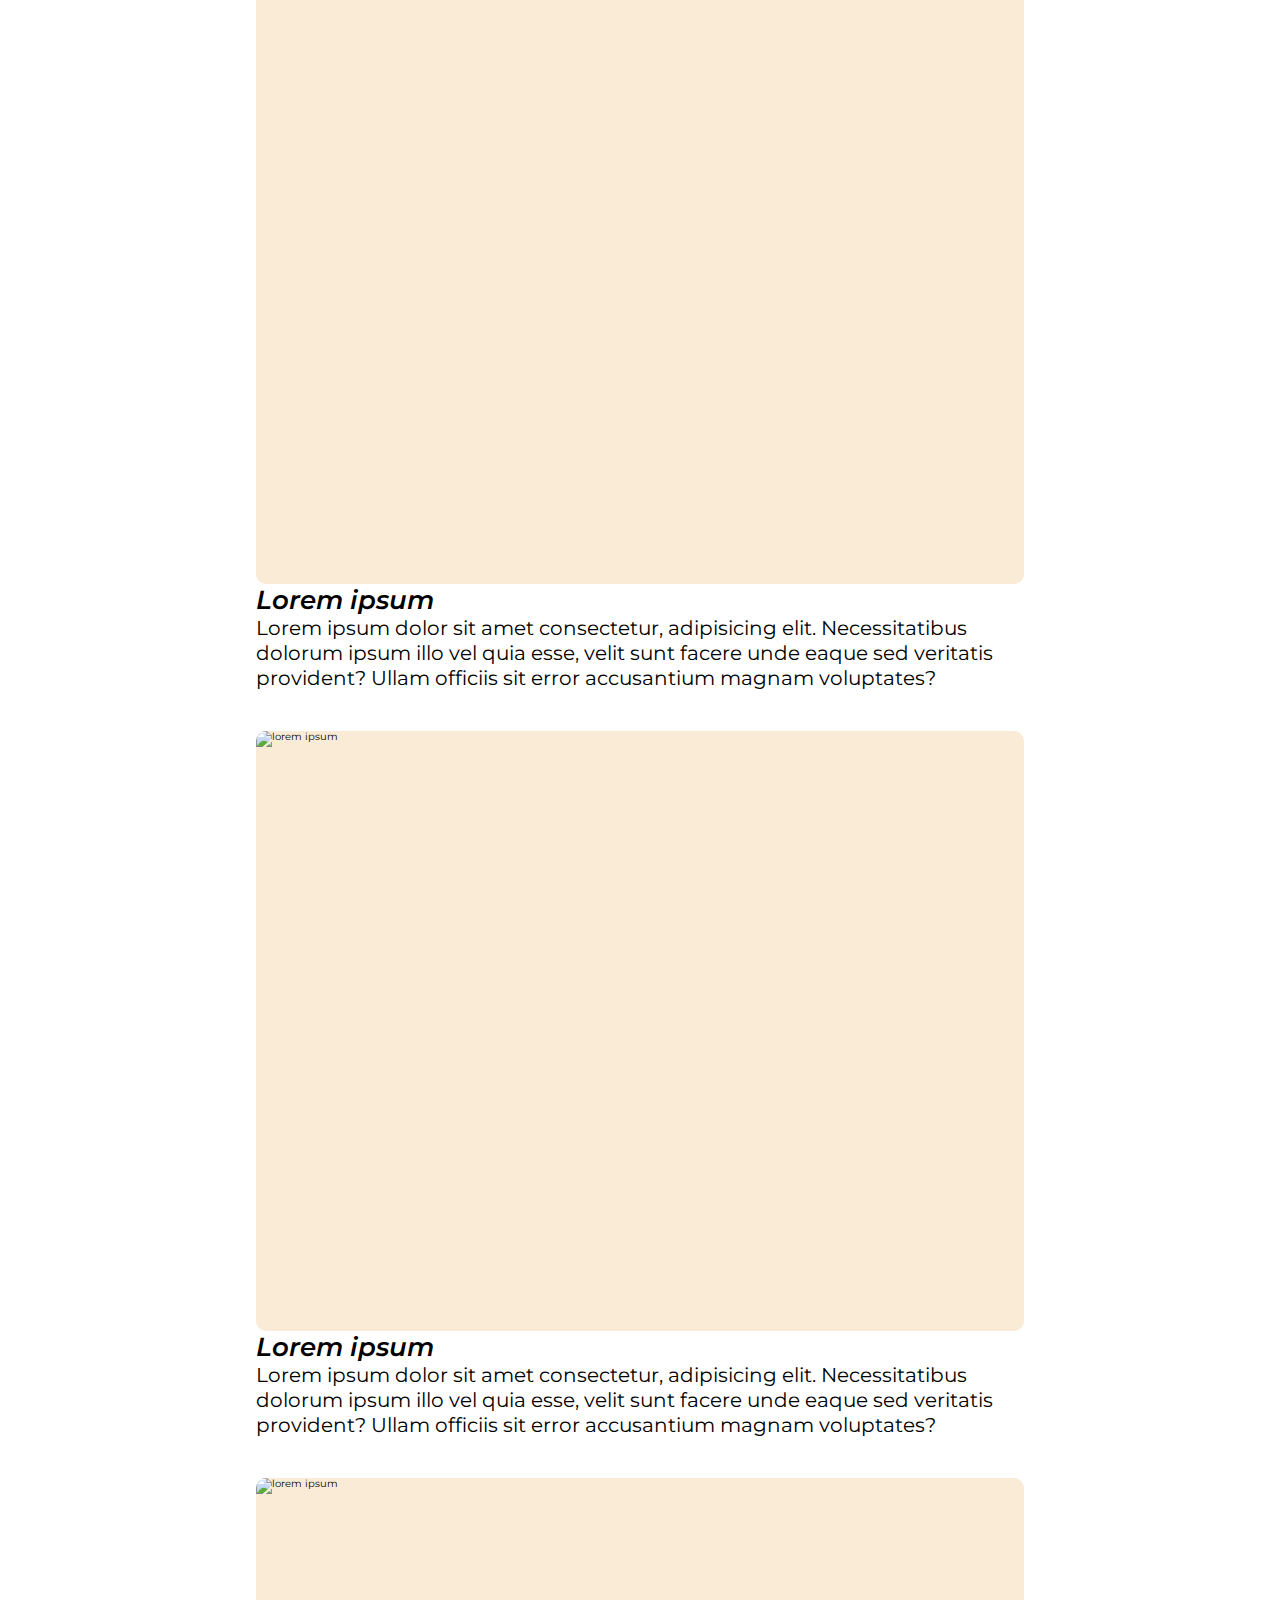
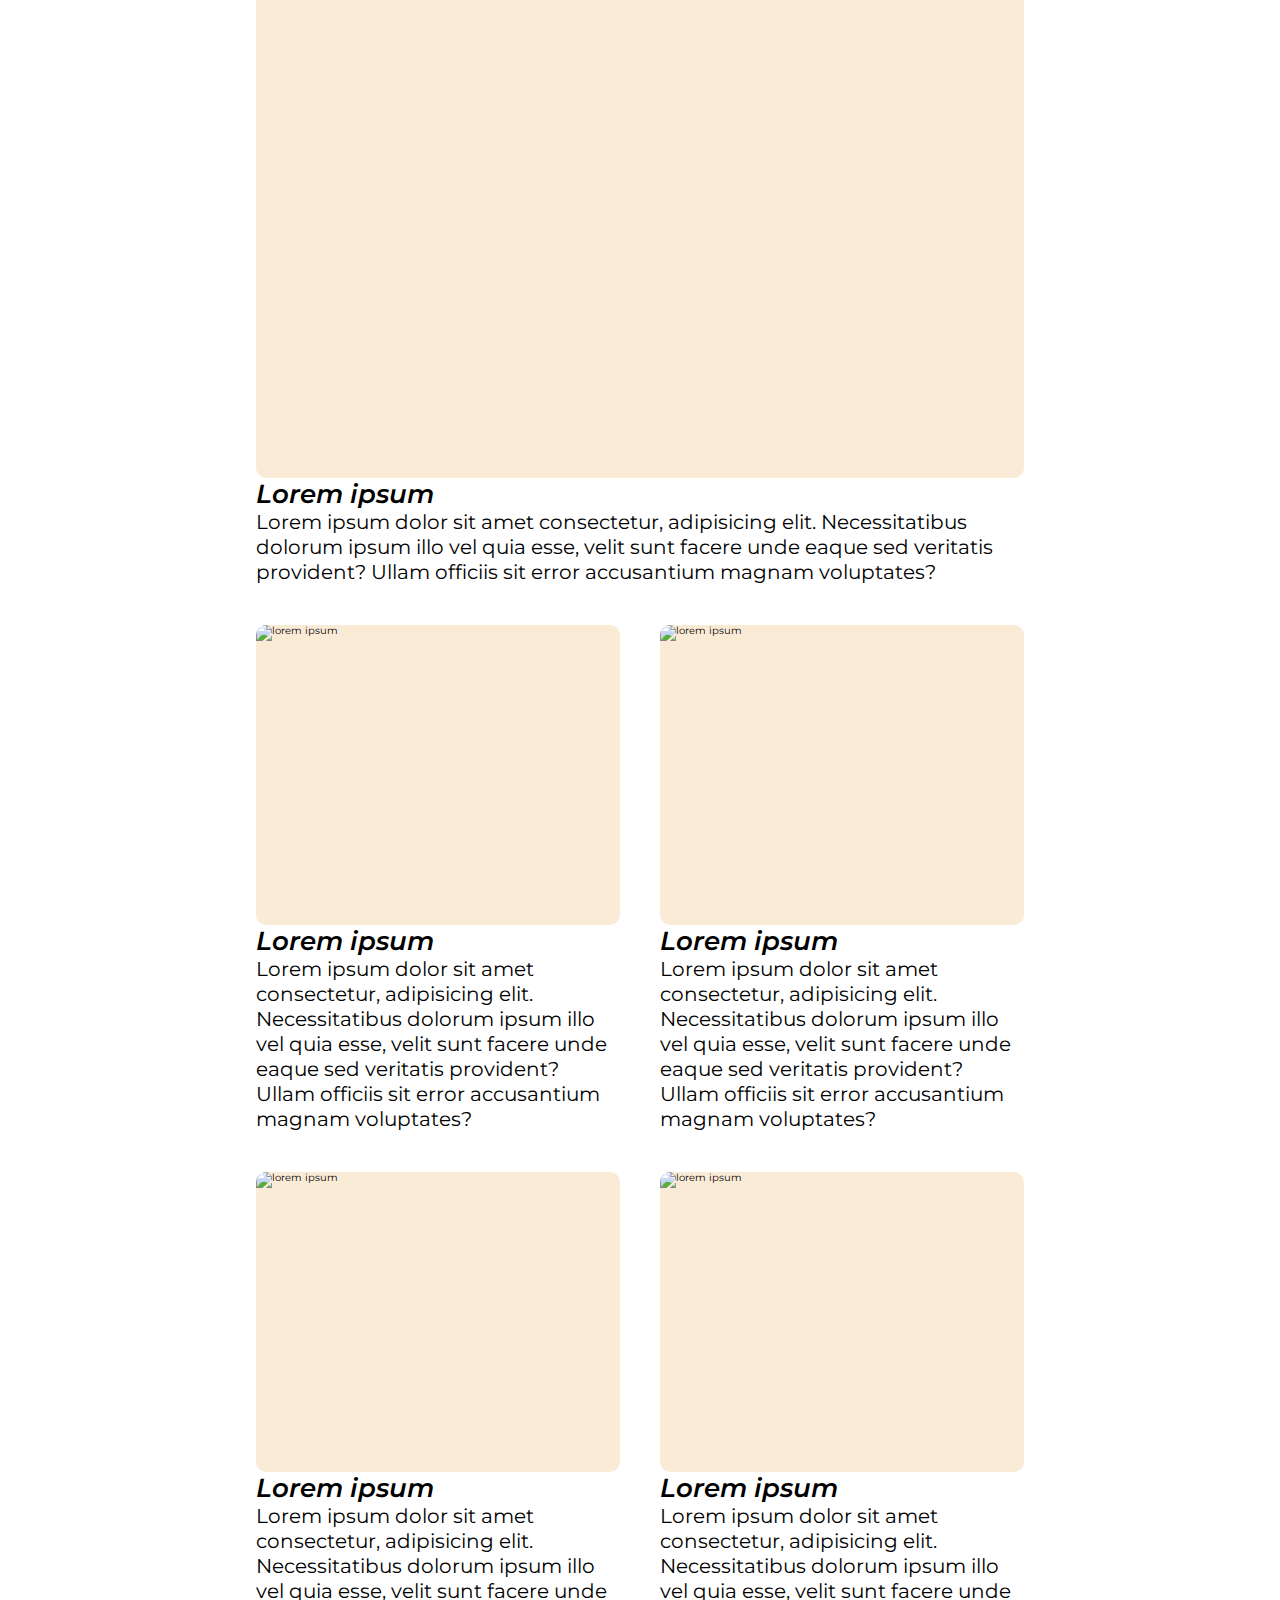
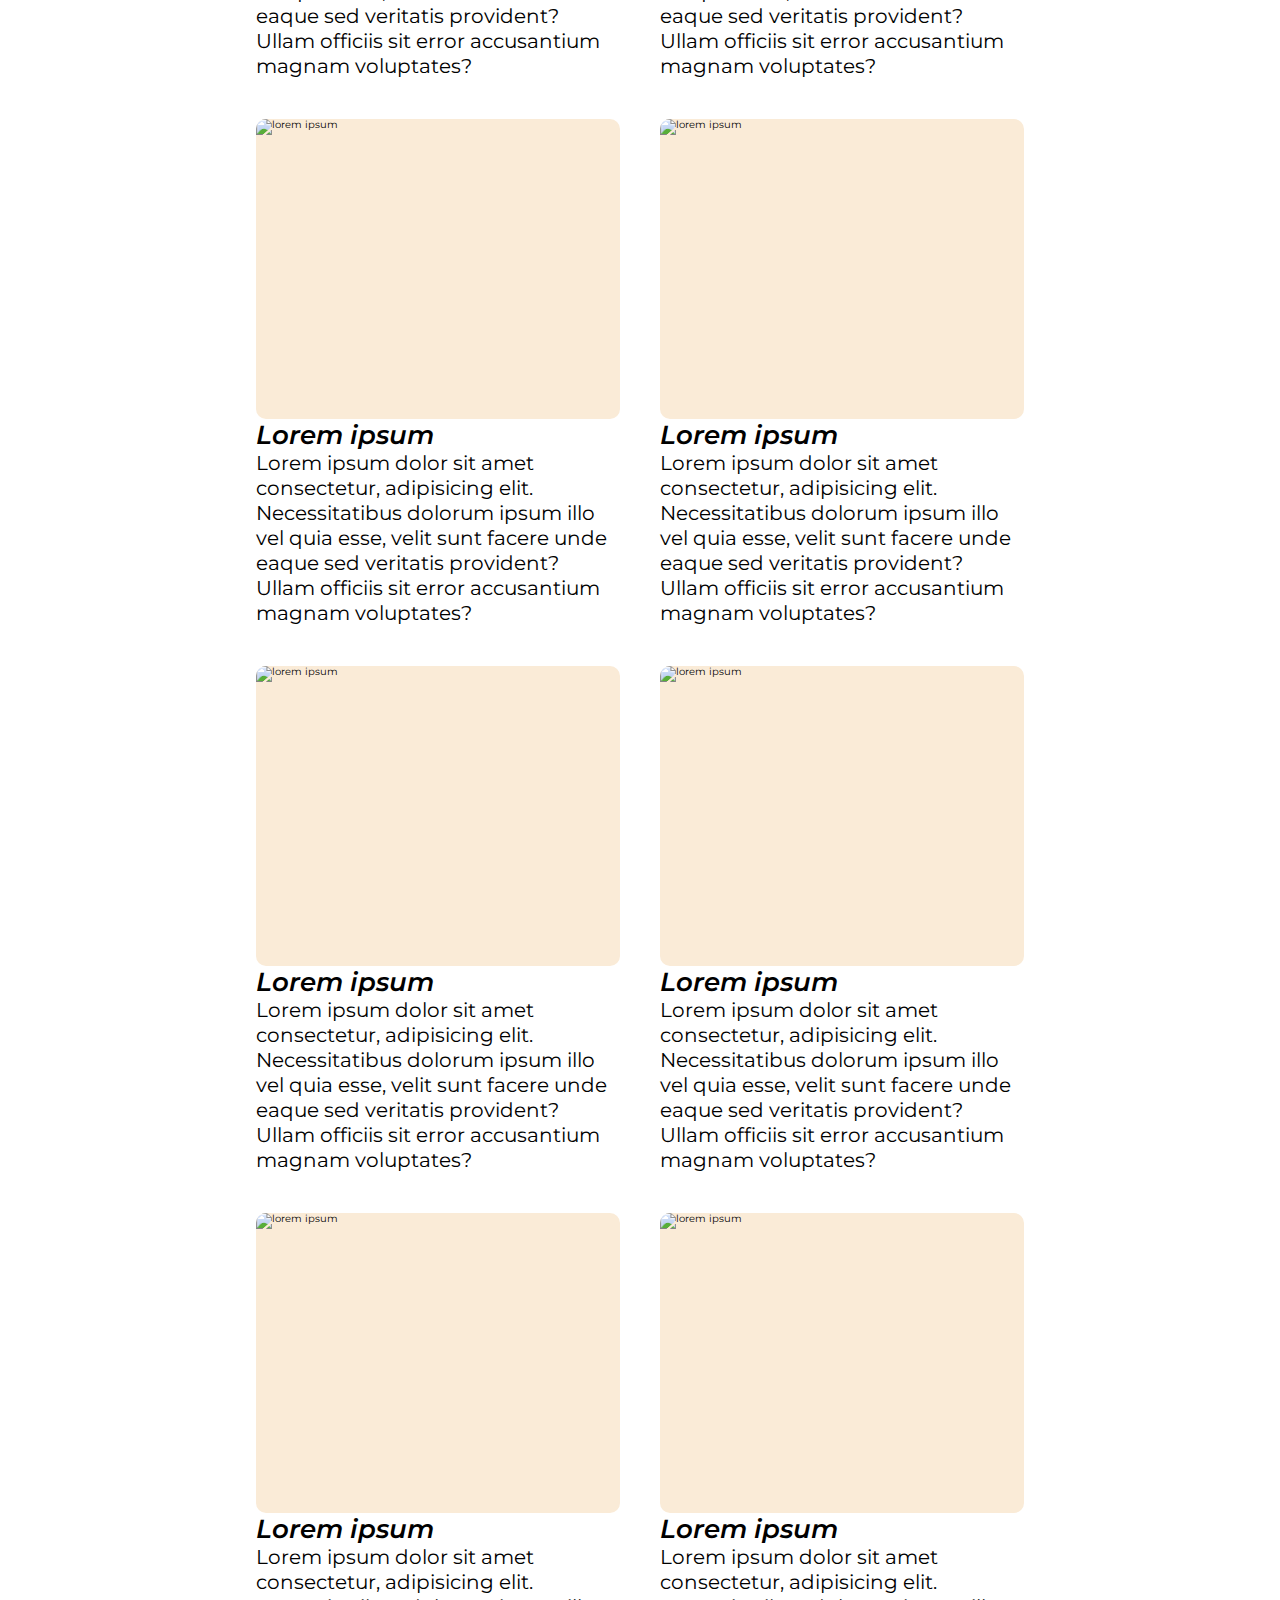
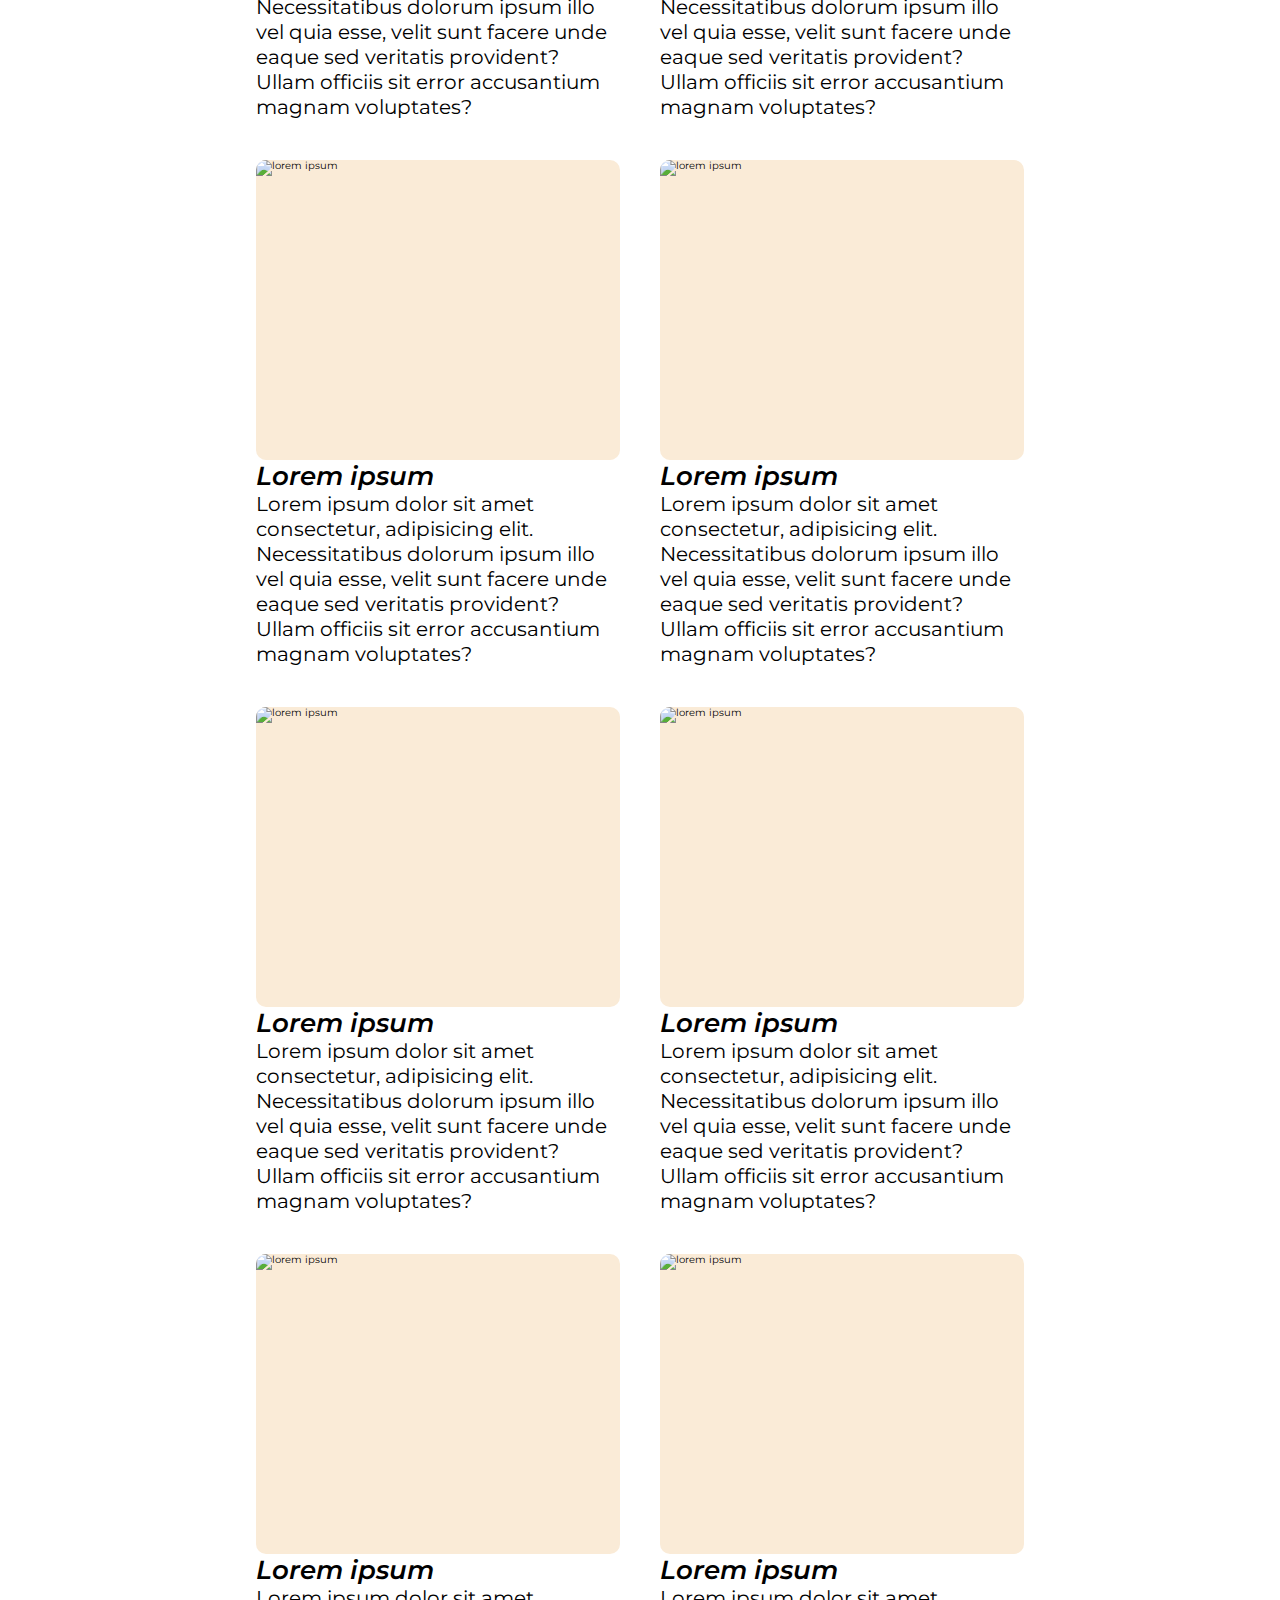
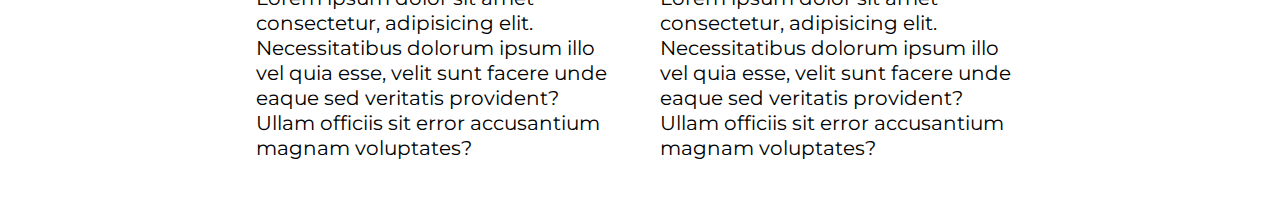
==== commit eefdc40d: "Add files via upload" ====
--- a/index.html
+++ b/index.html
@@ -3,39 +3,162 @@
 <head>
     <meta charset="UTF-8">
     <meta name="viewport" content="width=device-width, initial-scale=1.0">
-    <title>Phone Stop</title>
-    <link rel="stylesheet" href="CSS/CleanCSS.css">
+    <link rel="stylesheet" href="cleancss.css">
     <link rel="stylesheet" href="style.css">
-    <link rel="stylesheet" href="CSS/homepage.css">
+    <title>Lorem ipsum</title>
 </head>
 <body>
-    <nav>
-        <ul>
-            <li><a href="#">Home</a></li>
-            <li><a href="HTML/Pick-a-Phone.html">Pick a Phone</a></li>
-            <li>
-                <img src="img/logo.png" alt="" class="logoImg">
-            </li>
-            <li><a href="HTML/About-Us.html">About Us</a></li>
-            <li><a href="HTML/Frequently-Asked-Questions.html">FAQ</a></li>
-        </ul>
-        <div class="accessibilityButton">
-            <img src="img/SVG/settings.svg" alt="">
-            <div class="accessibilityMenu">
-                <h4>
-                    You can set up a custom theme for this website or use one of the provided ones below. If you also wish to adjust it for colourblindness, you can do so here as well.
-                </h4>
-            </div>
-        </div>
-    </nav>
+    <header>
+        <img src="" alt="logo">
+    </header>
     <main>
-        <h6>A perfect phone<br>for <span class="accent">everyone</span>.</h6>
-        <h2>That is our goal.</h2>
-        <p>Give us a shot and see how it goes! Perhaps you'll find that our statement holds true</p>
-        <a href="HTML/Pick-a-Phone.html"><button><p>Try it out!</p></button></a>
+        <figure class="top5">
+            <img src="nonexistentimg.jpg" alt="lorem ipsum">
+            <figcaption>
+                <h1>Lorem ipsum</h1>
+                <p>Lorem ipsum dolor sit amet consectetur, adipisicing elit. Necessitatibus dolorum ipsum illo vel quia esse, velit sunt facere unde eaque sed veritatis provident? Ullam officiis sit error accusantium magnam voluptates?</p>
+            </figcaption>
+        </figure>
+        <figure class="top5">
+            <img src="nonexistentimg.jpg" alt="lorem ipsum">
+            <figcaption>
+                <h1>Lorem ipsum</h1>
+                <p>Lorem ipsum dolor sit amet consectetur, adipisicing elit. Necessitatibus dolorum ipsum illo vel quia esse, velit sunt facere unde eaque sed veritatis provident? Ullam officiis sit error accusantium magnam voluptates?</p>
+            </figcaption>
+        </figure>
+        <figure class="top5">
+            <img src="nonexistentimg.jpg" alt="lorem ipsum">
+            <figcaption>
+                <h1>Lorem ipsum</h1>
+                <p>Lorem ipsum dolor sit amet consectetur, adipisicing elit. Necessitatibus dolorum ipsum illo vel quia esse, velit sunt facere unde eaque sed veritatis provident? Ullam officiis sit error accusantium magnam voluptates?</p>
+            </figcaption>
+        </figure>
+        <figure class="top5">
+            <img src="nonexistentimg.jpg" alt="lorem ipsum">
+            <figcaption>
+                <h1>Lorem ipsum</h1>
+                <p>Lorem ipsum dolor sit amet consectetur, adipisicing elit. Necessitatibus dolorum ipsum illo vel quia esse, velit sunt facere unde eaque sed veritatis provident? Ullam officiis sit error accusantium magnam voluptates?</p>
+            </figcaption>
+        </figure>
+        <figure class="top5">
+            <img src="nonexistentimg.jpg" alt="lorem ipsum">
+            <figcaption>
+                <h1>Lorem ipsum</h1>
+                <p>Lorem ipsum dolor sit amet consectetur, adipisicing elit. Necessitatibus dolorum ipsum illo vel quia esse, velit sunt facere unde eaque sed veritatis provident? Ullam officiis sit error accusantium magnam voluptates?</p>
+            </figcaption>
+        </figure>
+        <figure>
+            <img src="nonexistentimg.jpg" alt="lorem ipsum">
+            <figcaption>
+                <h1>Lorem ipsum</h1>
+                <p>Lorem ipsum dolor sit amet consectetur, adipisicing elit. Necessitatibus dolorum ipsum illo vel quia esse, velit sunt facere unde eaque sed veritatis provident? Ullam officiis sit error accusantium magnam voluptates?</p>
+            </figcaption>
+        </figure>
+        <figure>
+            <img src="nonexistentimg.jpg" alt="lorem ipsum">
+            <figcaption>
+                <h1>Lorem ipsum</h1>
+                <p>Lorem ipsum dolor sit amet consectetur, adipisicing elit. Necessitatibus dolorum ipsum illo vel quia esse, velit sunt facere unde eaque sed veritatis provident? Ullam officiis sit error accusantium magnam voluptates?</p>
+            </figcaption>
+        </figure>
+        <figure>
+            <img src="nonexistentimg.jpg" alt="lorem ipsum">
+            <figcaption>
+                <h1>Lorem ipsum</h1>
+                <p>Lorem ipsum dolor sit amet consectetur, adipisicing elit. Necessitatibus dolorum ipsum illo vel quia esse, velit sunt facere unde eaque sed veritatis provident? Ullam officiis sit error accusantium magnam voluptates?</p>
+            </figcaption>
+        </figure>
+        <figure>
+            <img src="nonexistentimg.jpg" alt="lorem ipsum">
+            <figcaption>
+                <h1>Lorem ipsum</h1>
+                <p>Lorem ipsum dolor sit amet consectetur, adipisicing elit. Necessitatibus dolorum ipsum illo vel quia esse, velit sunt facere unde eaque sed veritatis provident? Ullam officiis sit error accusantium magnam voluptates?</p>
+            </figcaption>
+        </figure>
+        <figure>
+            <img src="nonexistentimg.jpg" alt="lorem ipsum">
+            <figcaption>
+                <h1>Lorem ipsum</h1>
+                <p>Lorem ipsum dolor sit amet consectetur, adipisicing elit. Necessitatibus dolorum ipsum illo vel quia esse, velit sunt facere unde eaque sed veritatis provident? Ullam officiis sit error accusantium magnam voluptates?</p>
+            </figcaption>
+        </figure>
+        <figure>
+            <img src="nonexistentimg.jpg" alt="lorem ipsum">
+            <figcaption>
+                <h1>Lorem ipsum</h1>
+                <p>Lorem ipsum dolor sit amet consectetur, adipisicing elit. Necessitatibus dolorum ipsum illo vel quia esse, velit sunt facere unde eaque sed veritatis provident? Ullam officiis sit error accusantium magnam voluptates?</p>
+            </figcaption>
+        </figure>
+        <figure>
+            <img src="nonexistentimg.jpg" alt="lorem ipsum">
+            <figcaption>
+                <h1>Lorem ipsum</h1>
+                <p>Lorem ipsum dolor sit amet consectetur, adipisicing elit. Necessitatibus dolorum ipsum illo vel quia esse, velit sunt facere unde eaque sed veritatis provident? Ullam officiis sit error accusantium magnam voluptates?</p>
+            </figcaption>
+        </figure>
+        <figure>
+            <img src="nonexistentimg.jpg" alt="lorem ipsum">
+            <figcaption>
+                <h1>Lorem ipsum</h1>
+                <p>Lorem ipsum dolor sit amet consectetur, adipisicing elit. Necessitatibus dolorum ipsum illo vel quia esse, velit sunt facere unde eaque sed veritatis provident? Ullam officiis sit error accusantium magnam voluptates?</p>
+            </figcaption>
+        </figure>
+        <figure>
+            <img src="nonexistentimg.jpg" alt="lorem ipsum">
+            <figcaption>
+                <h1>Lorem ipsum</h1>
+                <p>Lorem ipsum dolor sit amet consectetur, adipisicing elit. Necessitatibus dolorum ipsum illo vel quia esse, velit sunt facere unde eaque sed veritatis provident? Ullam officiis sit error accusantium magnam voluptates?</p>
+            </figcaption>
+        </figure>
+        <figure>
+            <img src="nonexistentimg.jpg" alt="lorem ipsum">
+            <figcaption>
+                <h1>Lorem ipsum</h1>
+                <p>Lorem ipsum dolor sit amet consectetur, adipisicing elit. Necessitatibus dolorum ipsum illo vel quia esse, velit sunt facere unde eaque sed veritatis provident? Ullam officiis sit error accusantium magnam voluptates?</p>
+            </figcaption>
+        </figure>
+        <figure>
+            <img src="nonexistentimg.jpg" alt="lorem ipsum">
+            <figcaption>
+                <h1>Lorem ipsum</h1>
+                <p>Lorem ipsum dolor sit amet consectetur, adipisicing elit. Necessitatibus dolorum ipsum illo vel quia esse, velit sunt facere unde eaque sed veritatis provident? Ullam officiis sit error accusantium magnam voluptates?</p>
+            </figcaption>
+        </figure>
+        <figure>
+            <img src="nonexistentimg.jpg" alt="lorem ipsum">
+            <figcaption>
+                <h1>Lorem ipsum</h1>
+                <p>Lorem ipsum dolor sit amet consectetur, adipisicing elit. Necessitatibus dolorum ipsum illo vel quia esse, velit sunt facere unde eaque sed veritatis provident? Ullam officiis sit error accusantium magnam voluptates?</p>
+            </figcaption>
+        </figure>
+        <figure>
+            <img src="nonexistentimg.jpg" alt="lorem ipsum">
+            <figcaption>
+                <h1>Lorem ipsum</h1>
+                <p>Lorem ipsum dolor sit amet consectetur, adipisicing elit. Necessitatibus dolorum ipsum illo vel quia esse, velit sunt facere unde eaque sed veritatis provident? Ullam officiis sit error accusantium magnam voluptates?</p>
+            </figcaption>
+        </figure>
+        <figure>
+            <img src="nonexistentimg.jpg" alt="lorem ipsum">
+            <figcaption>
+                <h1>Lorem ipsum</h1>
+                <p>Lorem ipsum dolor sit amet consectetur, adipisicing elit. Necessitatibus dolorum ipsum illo vel quia esse, velit sunt facere unde eaque sed veritatis provident? Ullam officiis sit error accusantium magnam voluptates?</p>
+            </figcaption>
+        </figure>
+        <figure>
+            <img src="nonexistentimg.jpg" alt="lorem ipsum">
+            <figcaption>
+                <h1>Lorem ipsum</h1>
+                <p>Lorem ipsum dolor sit amet consectetur, adipisicing elit. Necessitatibus dolorum ipsum illo vel quia esse, velit sunt facere unde eaque sed veritatis provident? Ullam officiis sit error accusantium magnam voluptates?</p>
+            </figcaption>
+        </figure>
+        <figure>
+            <img src="nonexistentimg.jpg" alt="lorem ipsum">
+            <figcaption>
+                <h1>Lorem ipsum</h1>
+                <p>Lorem ipsum dolor sit amet consectetur, adipisicing elit. Necessitatibus dolorum ipsum illo vel quia esse, velit sunt facere unde eaque sed veritatis provident? Ullam officiis sit error accusantium magnam voluptates?</p>
+            </figcaption>
+        </figure>
     </main>
-    <footer>
-        <h3>All text-based content on this website is authentic and original. For image, icon, or SVG credits, look <a href="HTML/About-Us.html">here</a>.</h3>
-    </footer>
 </body>
 </html>--- a/cleancss.css
+++ b/cleancss.css
@@ -0,0 +1,48 @@
+/* http://meyerweb.com/eric/tools/css/reset/ 
+   v2.0 | 20110126
+   License: none (public domain)
+*/
+
+html, body, div, span, applet, object, iframe,
+h1, h2, h3, h4, h5, h6, p, blockquote, pre,
+a, abbr, acronym, address, big, cite, code,
+del, dfn, em, img, ins, kbd, q, s, samp,
+small, strike, strong, sub, sup, tt, var,
+b, u, i, center,
+dl, dt, dd, ol, ul, li,
+fieldset, form, label, legend,
+table, caption, tbody, tfoot, thead, tr, th, td,
+article, aside, canvas, details, embed, 
+figure, figcaption, footer, header, hgroup, 
+menu, nav, output, ruby, section, summary,
+time, mark, audio, video {
+	margin: 0;
+	padding: 0;
+	border: 0;
+	font-size: 100%;
+	font: inherit;
+	vertical-align: baseline;
+}
+/* HTML5 display-role reset for older browsers */
+article, aside, details, figcaption, figure, 
+footer, header, hgroup, menu, nav, section {
+	display: block;
+}
+body {
+	line-height: 1.25;
+}
+ol, ul {
+	list-style: none;
+}
+blockquote, q {
+	quotes: none;
+}
+blockquote:before, blockquote:after,
+q:before, q:after {
+	content: '';
+	content: none;
+}
+table {
+	border-collapse: collapse;
+	border-spacing: 0;
+}
--- a/style.css
+++ b/style.css
@@ -1,165 +1,138 @@
-@import url('https://fonts.googleapis.com/css2?family=Raleway:ital,wght@0,100..900;1,100..900&display=swap');
+@import url('https://fonts.googleapis.com/css2?family=Montserrat:ital,wght@0,100..900;1,100..900&display=swap');
 
 :root {
-    font-family: "Raleway", sans-serif;
+    font-family: "Montserrat", sans-serif;
     font-optical-sizing: auto;
     font-weight: 400;
     font-style: normal;
+    font-size: 10px;
 
-    --bg-prim: black;
-    --bg-sec: rgb(15, 15, 15);
-
-    --border-prim: rgb(87, 87, 87);
-
-    --fc-prim: white;
-    
-    --acc: rgb(0, 81, 255);
-    --warn: rgb(255, 0, 0);
+    --bg-prim: white;
+    --font-prim: black;
+    --acc: rgb(90, 60, 226);
 }
 
 body {
     background-color: var(--bg-prim);
-    color: var(--fc-prim);
 }
 
-main {
-    min-height: calc(100vh - 10rem);
-    padding: 4rem 20%;
+h1,
+h2,
+h4,
+h5,
+h6,
+a,
+p {
+    color: var(--font-prim);
+
+    margin: 0;
+    padding: 0;
 }
 
 h1 {
     font-size: clamp(2.5rem, 2dvw, 5rem);
-    font-weight: 500;
+    font-weight: 600;
 }
 
 h2 {
-    font-size: clamp(1rem, 1.5dvw, 3.75rem);
-    font-weight: 600;
-}
-
-h3 {
-    font-size: clamp(0.5rem, 0.75dvw, 2rem);
-    font-weight: 300;
+    font-size: clamp(2rem, 1.5dvw, 3.75rem);
+    font-weight: 400;
 }
 
 h4 {
-    font-size: clamp(1.25rem, 1dvw, 3.75rem);
-    font-weight: 400;
+    font-size: clamp(1rem, 0.75dvw, 3rem);
+    font-weight: 300;
 }
 
 h5 {
     font-size: clamp(3rem, 3dvw, 10rem);
-    font-weight: 800;
+    font-weight: 500;
 }
 
 h6 {
     font-size: clamp(4rem, 4dvw, 10rem);
-    font-weight: 800;
+    font-weight: 500;
 }
 
 a {
-    color: var(--fc-prim);
     text-decoration: none;
-
     background: linear-gradient(var(--acc) 0 0) 
     bottom center/
     var(--underline-width, 0%) 0.2rem
     no-repeat;
     
-    transition: background 0.1s ease-in-out, color 0.1s ease-in-out;
+    transition: background 0.25s ease-in-out, color 0.1s ease-in-out;
 }
 
-a.Warning {
-    background: linear-gradient(var(--warn) 0 0)
-    bottom center/
-    var(--underline-width, 0%) 0.2rem
-    no-repeat;
+p {
+    font-size: clamp(2rem, 1.25dvw, 4rem);
+}
+
+.acc {
+    color: var(--acc);
 }
 
 a:hover {
     color: var(--acc);
-    --underline-width: 100%
-}
-
-a.Warning:hover {
-    color: var(--warn);
-}
-
-p {
-    font-size: clamp(1rem, 1dvw, 4rem);
-}
-
-.accent {
-    color: var(--acc);
+    --underline-width:100%
 }
 
 nav {
     display: flex;
+    height: 10rem;
+    background-color: var();
     justify-content: center;
-    height: 5rem;
     align-items: center;
-    font-size: clamp(1.25rem, 1dvw, 3.75rem);
-    font-weight: 400;
 }
 
 nav ul {
     display: flex;
-    gap: 2rem;
-    align-items: center;
-    justify-content: center;
-    width: 100%;
+    gap: 4rem;
 }
 
-nav img.logoImg {
-    height: 2rem;
-}
-
-button {
-    background-color: var(--bg-sec);
-    color: var(--fc-prim);
-    border: none;
-    border-radius: 1rem;
-    padding: 0.5rem 1rem;
-    transition: color 0.1s ease-in-out;
-}
-
-button:hover {
-    color: var(--acc);
-    cursor: pointer;
-}
-
-footer {
+header {
     display: flex;
     justify-content: center;
     align-items: center;
     height: 5rem;
+    width: 100%;
 }
 
-footer a {
-    text-decoration: underline;
+main {
+    box-sizing: border-box;
+    padding: 4rem 20%;
+    display: flex;
+    flex-direction: column;
+    gap: 4rem;
+    display: grid;
+    grid-template-columns: 1fr 1fr;
 }
 
-.accessibilityButton {
-    margin-right: 2rem;
+figure.top5 {
+    display: flex;
+    flex-direction: column;
+    grid-column: 1 / 3;
 }
 
-.accessibilityButton img {
-    height: 2rem;
-}
-
-.accessibilityMenu {
-    position: absolute;
-    transform: scale(0);
-    transform-origin: top right;
-    transition: transform 0.1s ease-in-out;
-    right: 2rem;
-    width: 30rem;
-    background-color: var(--bg-sec);
-    padding: 1rem;
+figure.top5 img {
+    background-color: antiquewhite;
+    height: 60rem;
+    width: 100%;
     border-radius: 1rem;
 }
 
-.accessibilityButton:hover > .accessibilityMenu {
-    transform: scale(1);
+figcaption h1 {
+    font-style: italic;
 }
 
+figure:not(.top5) {
+    display: flex;
+    flex-direction: column;
+}
+
+figure:not(.top5) img {
+    background-color: antiquewhite;
+    height: 30rem;
+    width: 100%;
+    border-radius: 1rem;
+}